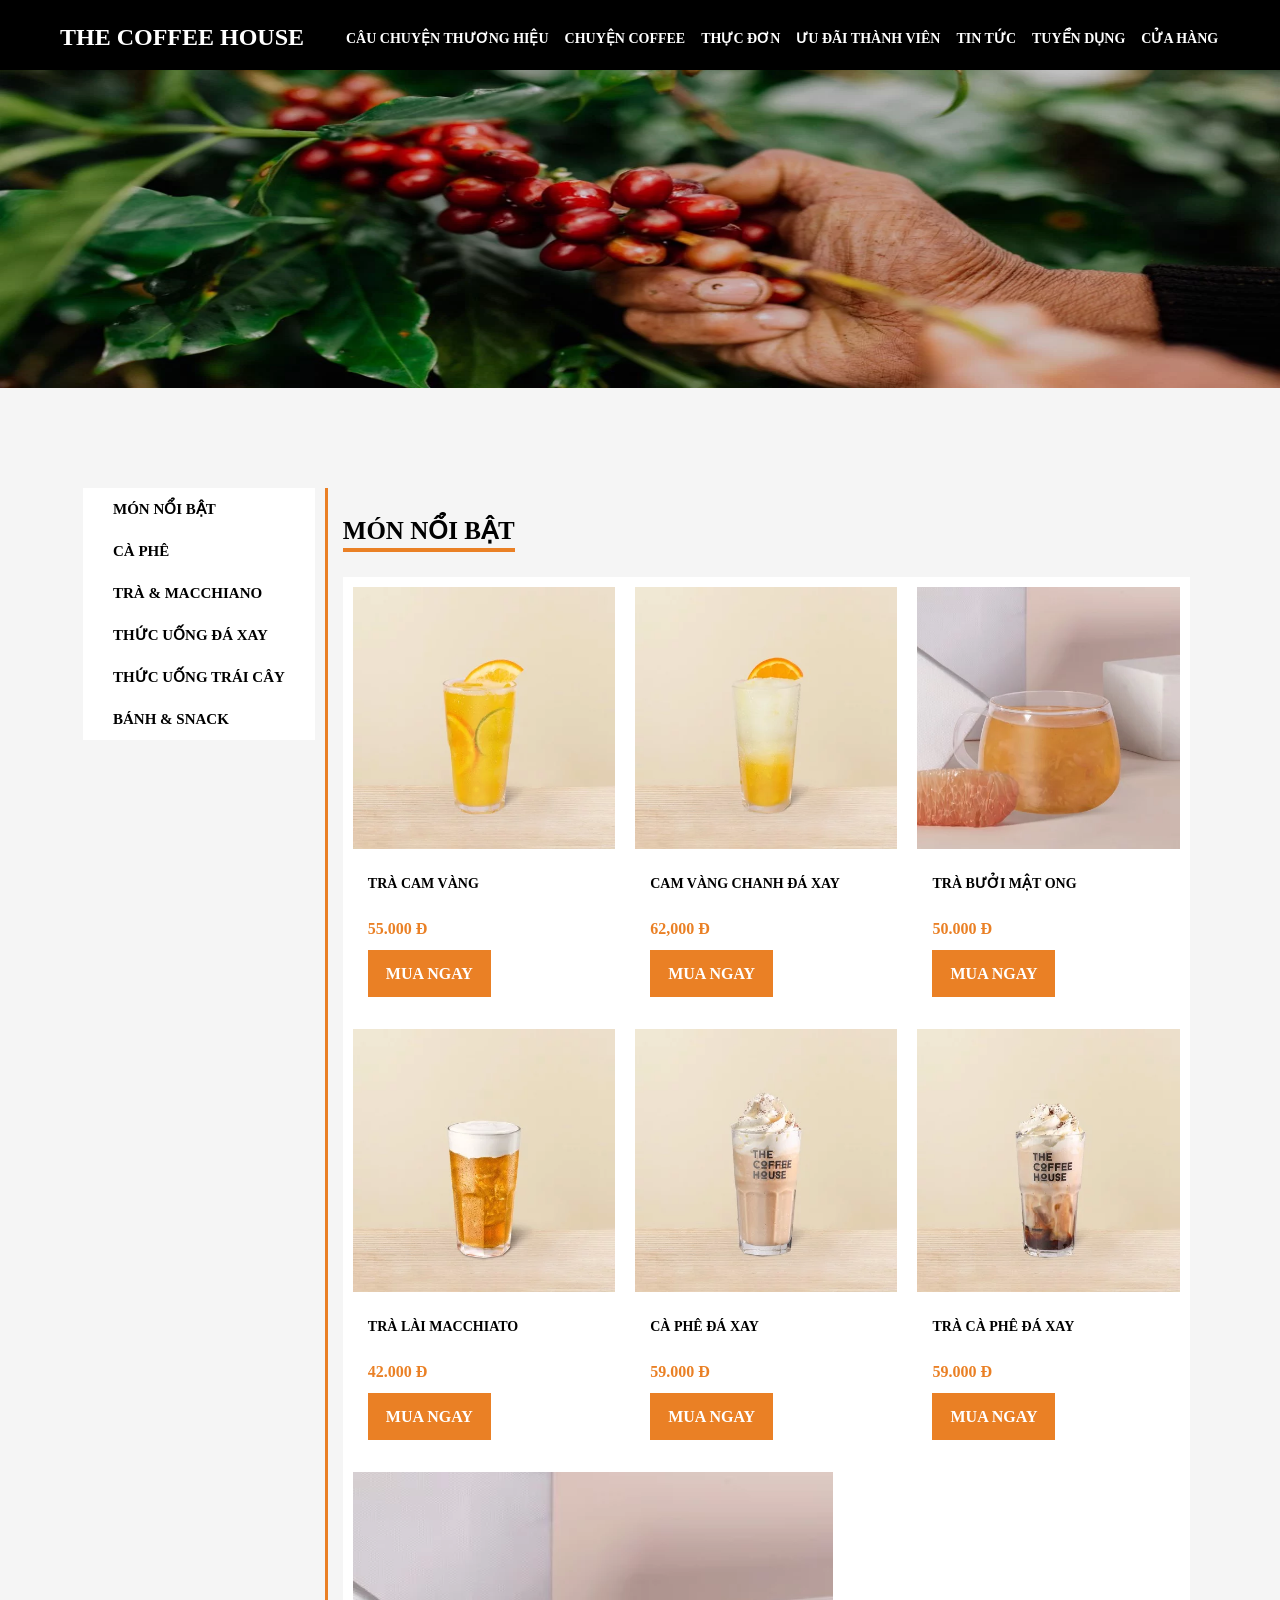
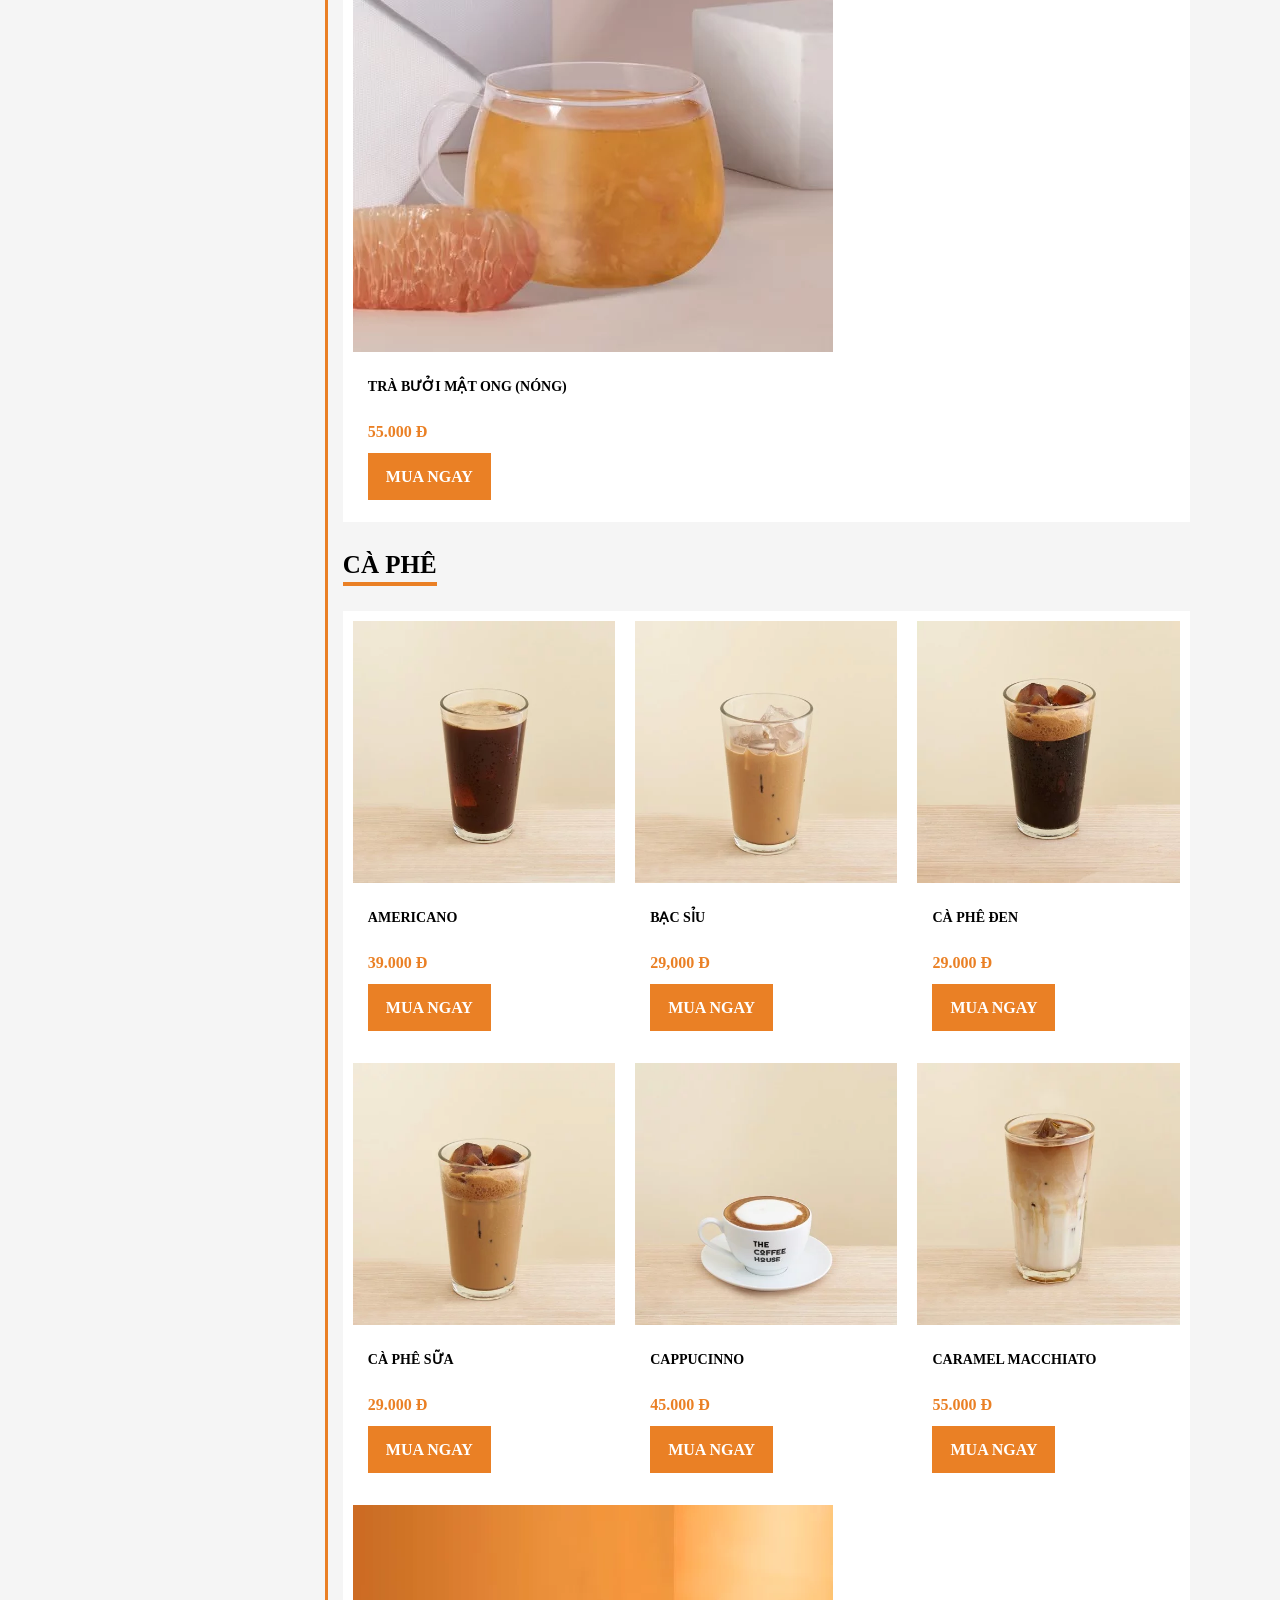
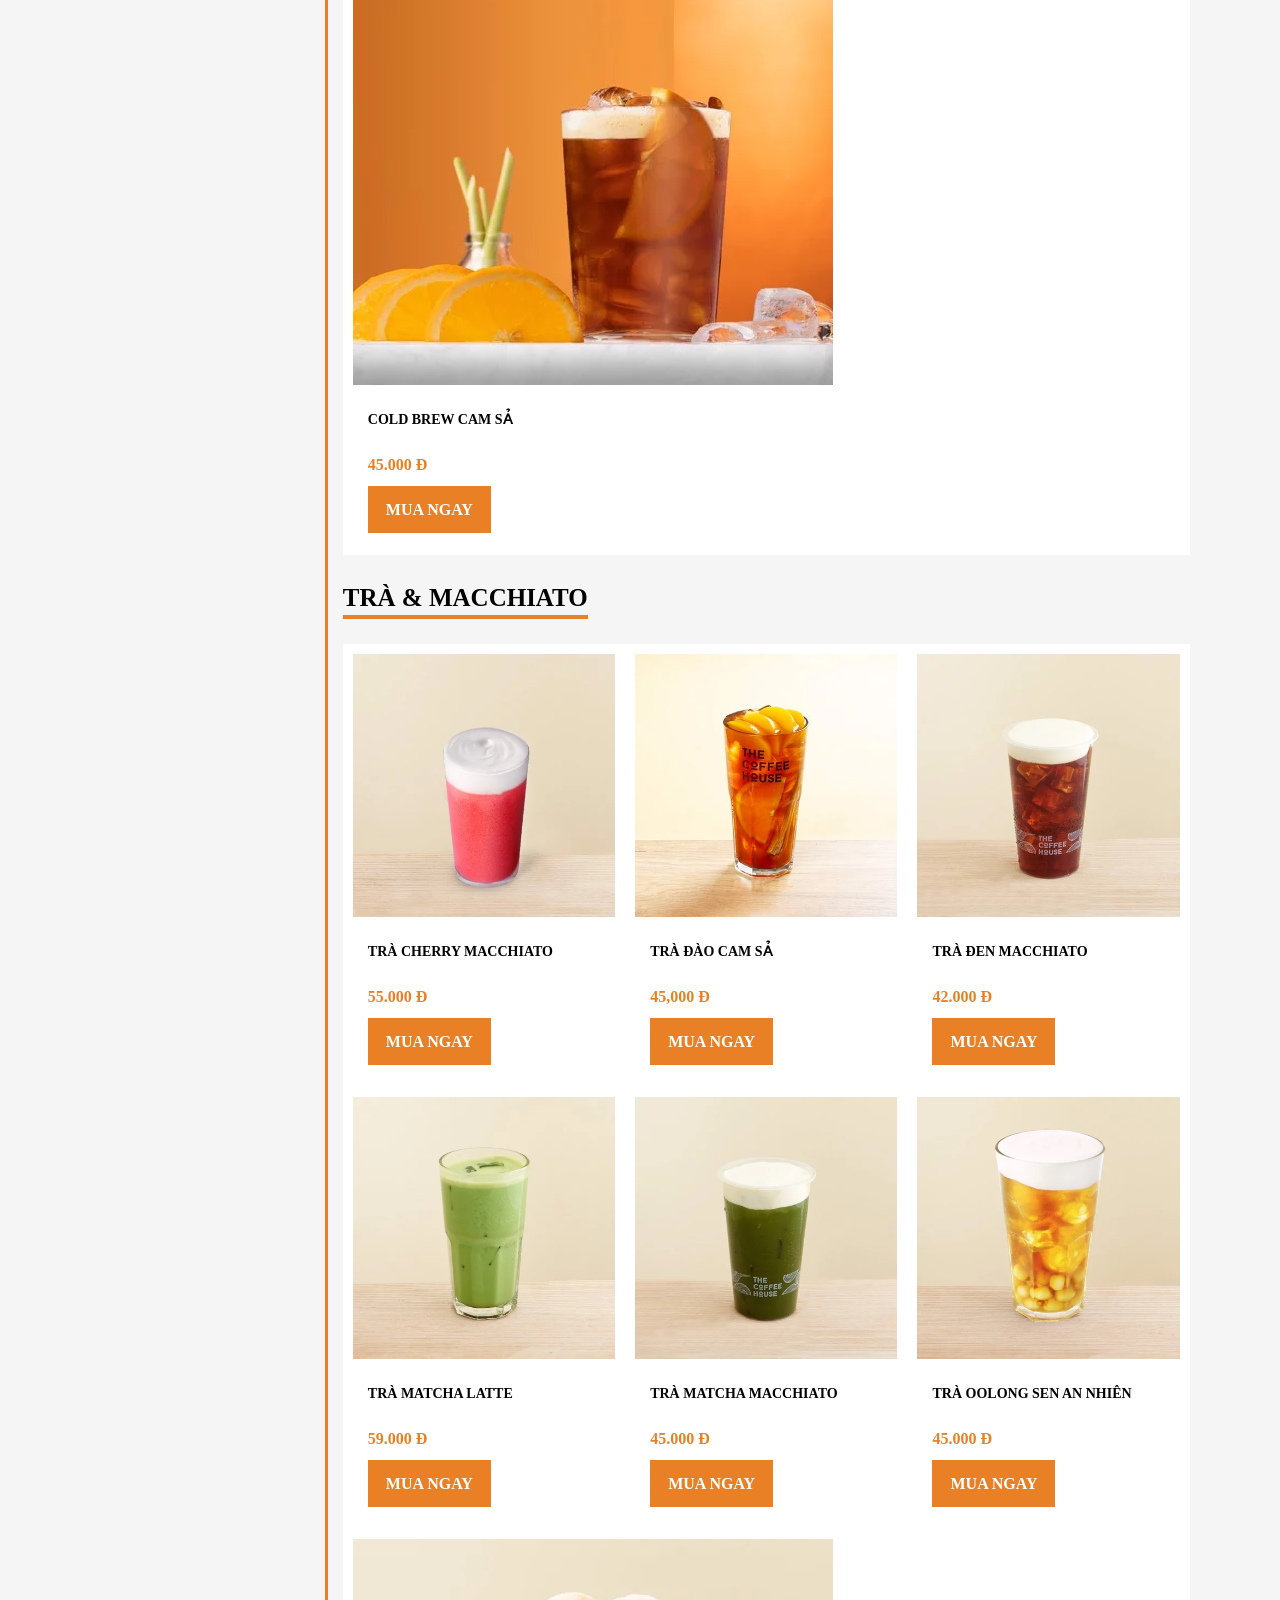
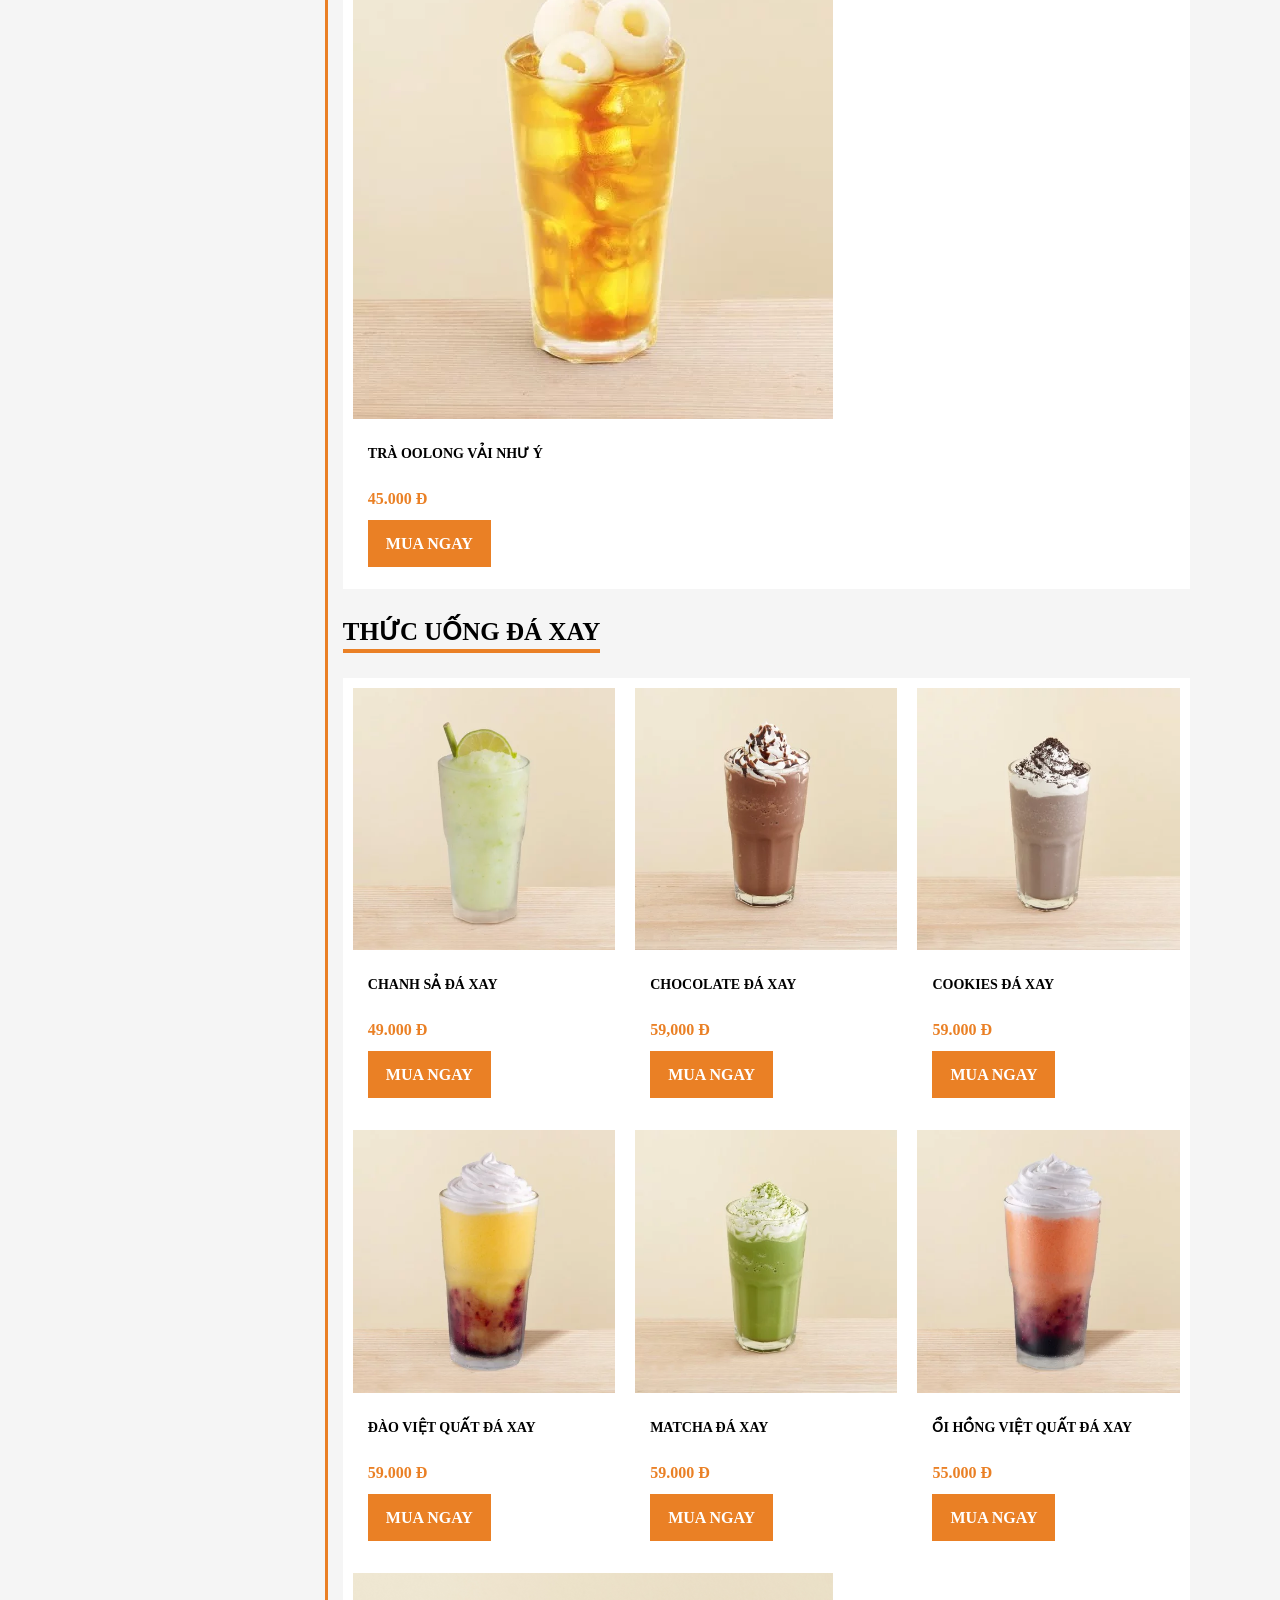
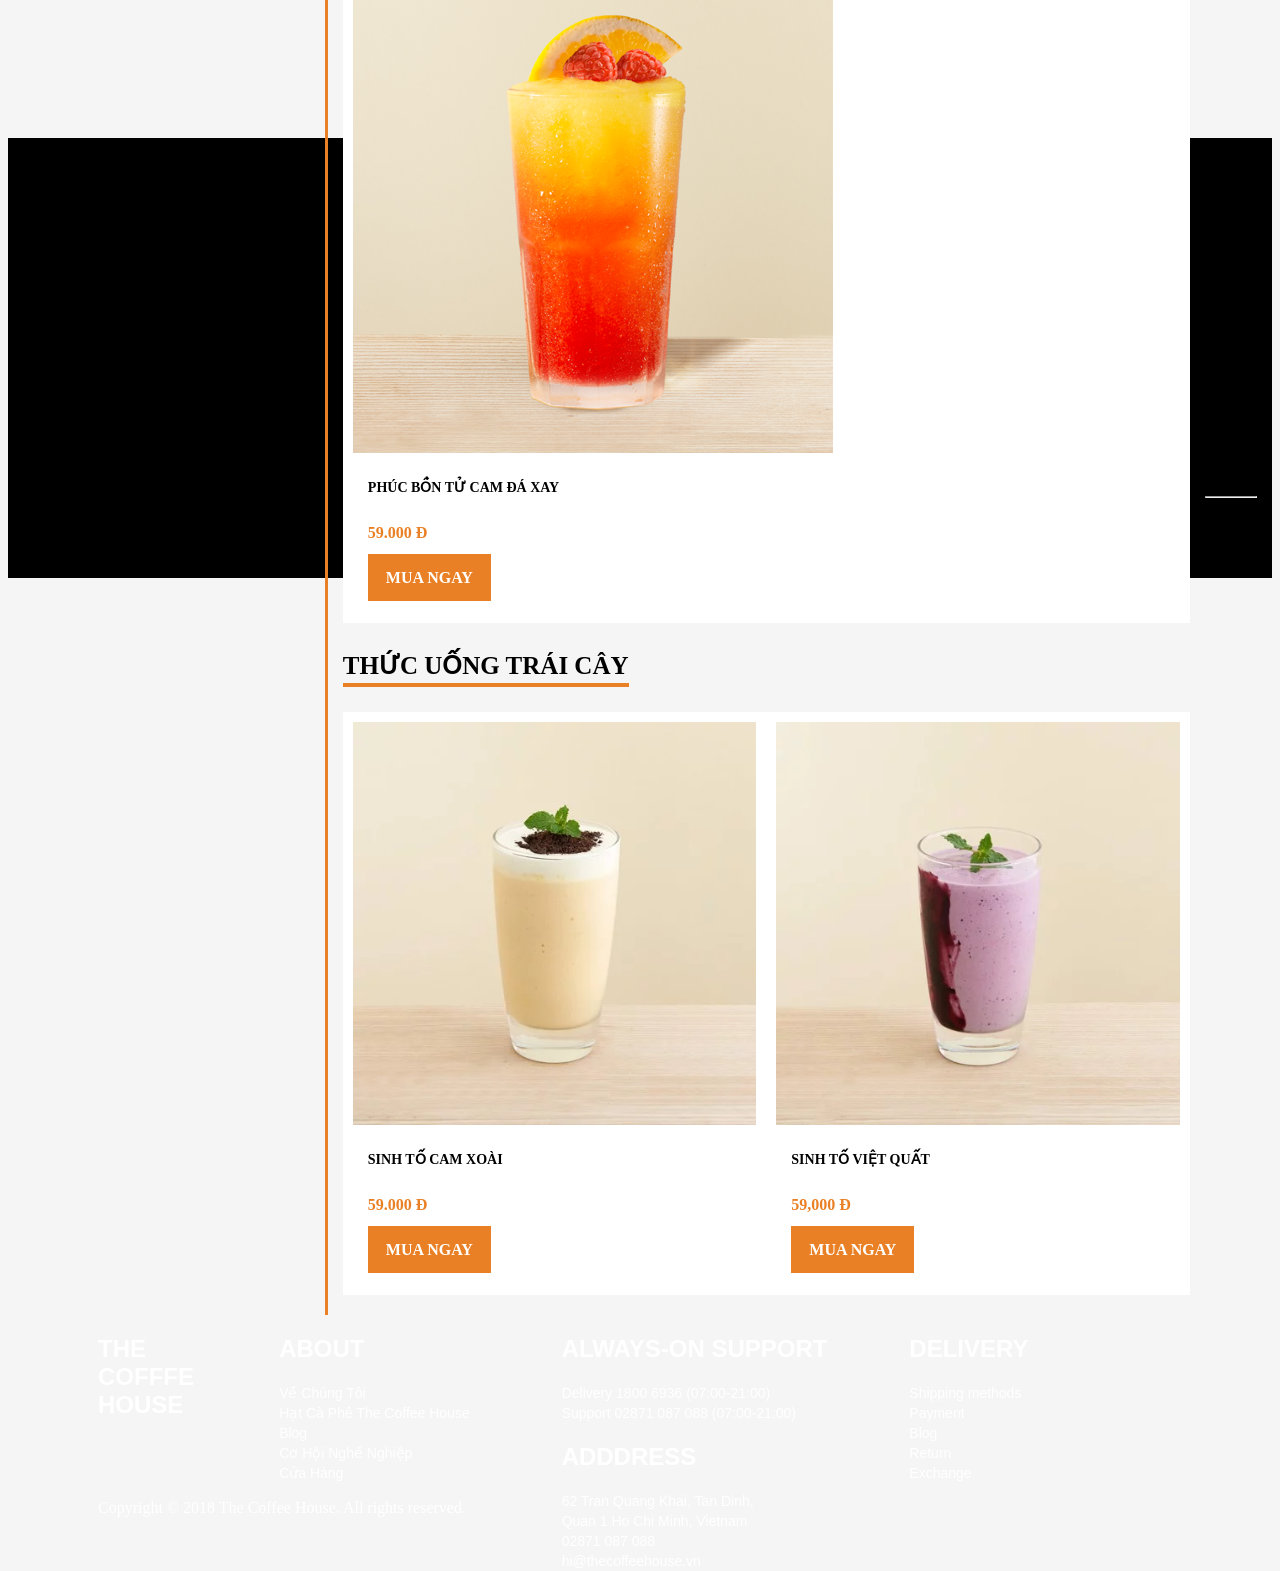
==== Menu.html @ fae80fa3 "Lan1" ====
<!DOCTYPE html>
<html lang="en">
<head>
    <link rel="shortcut icon" href="icon.png" type="image/png">
    <title>:P</title>
    <meta charset="UTF-8">
    <meta name="viewport" content="width=device-width, initial-scale=1">
<style>
*{box-sizing: border-box;
}
body{
    background: #f5f5f5;
}
header{
    background: #000000;
    position: fixed;
    top: 0;
    left: 0;
    z-index: 999;
    height: 70px;
    width: 100%;
}
.container{
    min-width: 1200px;
    margin-right: auto;
    margin-left: auto;
    padding-left: 15px;
    padding-right: 15px;
    width: 1116px;

}
.row{
    margin-left: -15px;
    margin-right: -15px;
}
.thehouse{
    float: left;
    width: 25%;
}
.logo{
    font-size: 100%;
    padding-bottom:0px;
    vertical-align: baseline;
    height: 70px;
    padding-top: 4px;
    padding-left: 20px;
    width: 280px;
    color: #ffffff;
    background-color: black;
    
}
.h{
    margin: 10px 0 10px;
    font-size: 20px;
}
.header-menu{
    width: 75%;
    float: left;
    background-color: black;
    padding: 0px;
    margin: 0px;
    color: white;
    font-family: 'BebasNeue','Lato', "Times New Roman", serif;
    font-weight: 300;
    line-height: 1.42857143;
    display: block;

}
.header-menu-ul{
    padding: 0;
    margin: 0;
    list-style: none;
}
.dropbtn{
    background-color:#000;
    color: white;
    font-weight: 700;
    padding-top:7px;
    font-size: 14px;
    border: none;
    cursor: pointer;
    font-family: 'BebasNeue','Lato', "Times New Roman", serif;
    display: block;
}

.header-menu-ul-li {
    display: inline-block;
    padding:23px 0px 0px;
    position: relative;
    
}
.header-menu-ul-li-content {
    display: none;
    position:absolute;
    background-color: #ffffff;
    width: 400px;
    text-align: left;
    min-width: 130px;
    box-shadow:black;
    z-index: 99;
    
}

.header-menu-ul-li-content a {
    color: black;
    padding: 10px;
    text-decoration: none;
    display: block;
    font-weight: 700;
}
.header-menu-ul-li-content a:hover {border-bottom: 4px solid #EA8025;}

.header-menu-ul-li:hover .header-menu-ul-li-content {
    display: block;
}

.header-menu-ul-li:hover .dropbtn {
    border-bottom: 4px solid #EA8025;
    padding-bottom: 19px;
}

.img-bia{
    height: 380px; 
    width: 1280px; 
    overflow: hidden;
    background-position: center center;
    background-size: cover;
    position: relative;
}
.collection_menu_wrap {
    padding: 100px 0 50px;
    height: 6150px;
}
.container2{
    min-width: 1140px;
    margin-right: auto;
    margin-left: 75px;
    padding-left: 15px;
    padding-right: 15px;
}

.div-bar-menu{
}
.bar-menu{
   float: left;
   height:6000px;
    
}
.bar-menu-ul{
    background-color: #fff;
    position: -webkit-sticky;
    position: sticky;
    top: 100px;
    padding: 0;
    margin: 0;
    list-style: none;
}
.bar-menu-ul-li{
    padding: 12px 30px;
    
}
.bar-menu-ul-li a{
    font-size: 15px;
    font-weight: 800;
    color: #000;
    font-family: 'BebasNeue','Lato', "Times New Roman", serif;
    text-decoration: none;
}
.bar-menu-ul-li a:hover,a::after{
   
    color: #EA8025;
}

.div-mon{
    min-width:880px;
    float: left;
    width: 70%;
    font-size: 100%;
    margin-left: 10px;
    border-left: 3px solid #EA8025;

}
.menu-item{
    color: #000;
    margin: 0;
}
.flex-container {
    display: flex;
    background-color: white;
    flex-wrap: wrap;
 
}
.flex-container > div {
    background-color: #fff;
    width: 250px;
    margin: 10px;
    line-height: 45px;
    font-size: 13px;
    flex:25%;
}
.menu_item{
    margin: 0px 15px 20px;
}
.menu_item-h3{
    
    font-size: 20px;
    color: #000;
    margin: 0;
    line-height: 1.4;
    
}
.menu_item-h3-p{
    border-bottom: 4px solid #EA8025 ;
    float: none;
    display: inline-block;
    font-size: 25px;
    font-weight: 700;
    display: inline-block;
    font-family: 'BebasNeue','Lato', "Times New Roman", serif;

}
.icon{
    height: auto;
    max-width: 100%;
    vertical-align: middle;
    box-sizing: border-box;
}
.div-gia{
    background: #fff;
    padding: 12px 15px;
    position: relative;
}
.h3_tenmon{
    margin: 0;
    font-size: 14px;
    font-weight: 700;
    font-family: 'BebasNeue','Lato', "Times New Roman", serif;
}
.h3_tenmon a{
    font-size: 14px;
    font-weight: 700;
    text-decoration: none;
    color: black;
}
.h3_tenmon a:hover{
    color: #EA8025; 
}
.p_gia{
    font-family: 'BebasNeue','Lato', "Times New Roman", serif;
    font-weight: 700;
    color: #EA8025;
    margin-bottom: 10px;
    font-size: 16px;
    margin: 0;
}
.muangay{
    margin: 0 px;
}
.muangay a{
    border: 2px solid #EA8025;
    font-size: 16px;
    font-weight: 700;
    background-color: #EA8025;
    color: #fff;
    text-decoration: none;
    padding: 13px 16px;
    
}
.muangay a:hover{
    font-family: 'BebasNeue','Lato', "Times New Roman", serif;
    background: transparent;
    color: #EA8025 ;
}
.footer{
    max-width: 1280px;
    background-color: #000;
    padding-top: 50px;
    height: 440px;
    padding-bottom: 20px;
}
.div_about{
    float: left;
    width: 30%;
    color: #fff;
    position: relative;
    min-height: 1px;
    font-weight: 300;
    font-family: 'Lato', sans-serif;
}
.div_about p{
    color: #fff;
    line-height: 20px;
    margin: 0;
    font-weight: 50;
    font-size: 14px;
}
.div_about a{
    text-decoration: none;
    color: #fff;
    line-height: 20px;
    font-size: 14px;
    font-weight: 50;
}
</style>
</head>
<body>
<header>
<div class="container">
    <div class="row">
        <div class="thehouse">
            <div class="logo">
                <h2>THE COFFEE HOUSE</h2>
            </div>  
        </div>
        <div class="header-menu">
            <ul class="header-menu-ul">
                <li class="header-menu-ul-li"> 
                    <button class=" dropbtn" title="Câu chuyện thương hiệu">CÂU CHUYỆN THƯƠNG HIỆU</button>
                    <div class="header-menu-ul-li-content">  
                            <a title="Câu chuyện thương hiệu">THÔNG TIN BÁO CHÍ</a>                          
                            <a title="Câu chuyện thương hiệu">TRÁCH NHIỆM CỘNG ĐỒNG</a>     
                    </div>                 
                </li>

                <li class="header-menu-ul-li"> 
                    <button class=" dropbtn" title="Chuyện Coffee">CHUYỆN COFFEE</button>
                    <div class="header-menu-ul-li-content">
                            <a title="Chuyện Coffee">HÀNH TRÌNH TỪ NÔNG TRẠI ĐẾN LY COFFEE</a>
                            <a title="Chuyện Coffee">HẠT CÀ PHÊ THE COFFEE HOUSEHOUSE</a>
                            <a title="Chuyện Coffee">NGHỆ THUẬT PHA CHẾ</a>
                            <a title="Chuyện Coffee">WORKSHOP COFFEE</a>
                    </div>
                </li>
                <li class="header-menu-ul-li">
                    <button class="dropbtn" title="Thực Đơn">THỰC ĐƠN</button>
                </li>
                <li class="header-menu-ul-li">
                    <button class="dropbtn" title="Ưu Đãi Thành Viên">ƯU ĐÃI THÀNH VIÊN</button>
                </li>
                <li class="header-menu-ul-li">
                    <button class="dropbtn" title="Tin Tức">TIN TỨC</button>
                </li>
                <li class="header-menu-ul-li">
                    <button class="dropbtn" title="Tuyển Dụng">TUYỂN DỤNG</button>
                </li>
                <li class="header-menu-ul-li">
                    <button class="dropbtn" title="Cửa Hàng">CỬA HÀNG</button>
                </li>
            </ul>
           
        </div>
    </div>
</div>
</header>

<div style="width: 1200px; height: 380px; margin-left: -8px; margin-right: -8px;">
    <img class="img-bia" src="bia.png">
</div>

<div class=" collection_menu_wrap">
    
    <div class=" container2">
        <div class=" row">
            <div class=" div-bar-menu">
                <div class=" bar-menu">
                  
                    <ul class=" bar-menu-ul">
                        <li class=" bar-menu-ul-li">
                            <a href="#mon_noi_bat">MÓN NỔI BẬT</a>
                        </li>
                        <li class=" bar-menu-ul-li">
                            <a href="#caffee">CÀ PHÊ</a>
                        </li>
                        <li class=" bar-menu-ul-li">
                            <a href="#tra_macchiano">TRÀ & MACCHIANO</a>
                        </li>
                        <li class=" bar-menu-ul-li">
                            <a href="#thuc_uong_da_xay">THỨC UỐNG ĐÁ XAY</a>
                        </li>
                        <li class=" bar-menu-ul-li">
                            <a href="#thuc_uong_trai_cay">THỨC UỐNG TRÁI CÂY</a>
                        </li>
                        <li class=" bar-menu-ul-li">
                            <a href="#banh&scack">BÁNH & SNACK</a>
                        </li>
                    </ul>
                </div>
            </div>
            <div class="div-mon">
                <div class=" menu_item">
                    <h3 class=" menu_item-h3" id="mon_noi_bat">
                       <p class=" menu_item-h3-p"> MÓN NỔI BẬT</p>
                    </h3>
                    <div class="flex-container">
                        <div class="menu_item">
                            <img class="icon" src="tra_cam_vang.png">
                            <div class="div-gia">
                                <h3 class=" h3_tenmon">
                                    <a href="#">TRÀ CAM VÀNG </a>
                                </h3>
                                <p class="p_gia">55.000 Đ</p>
                                <div class="muangay">
                                    <a href="#"> MUA NGAY</a>
                                </div>
                            </div>
                        </div>
                        <div class="menu_item">
                            <img class="icon" src="cam_vang_da_xay.png">
                            <div class="div-gia">
                                <h3 class=" h3_tenmon">
                                    <a href="#">CAM VÀNG CHANH ĐÁ XAY </a>
                                </h3>
                                <p class="p_gia">62,000 Đ</p>
                                <div class="muangay">
                                    <a href="#"> MUA NGAY</a>
                                </div>
                            </div>
                        </div>
                        <div class="menu_item">
                            <img class="icon" src="tra_buoi_mat_ong.png">
                            <div class="div-gia">
                                <h3 class=" h3_tenmon">
                                    <a href="#">TRÀ BƯỞI MẬT ONG </a>
                                </h3>
                                <p class="p_gia">50.000 Đ</p>
                                <div class="muangay">
                                    <a href="#"> MUA NGAY</a>
                                </div>
                            </div>
                        </div>
                        <div class="menu_item">
                            <img class="icon" src="tra_lai_macchiato.png">
                            <div class="div-gia">
                                <h3 class=" h3_tenmon">
                                    <a href="#">TRÀ LÀI MACCHIATO </a>
                                </h3>
                                <p class="p_gia">42.000 Đ</p>
                                <div class="muangay">
                                    <a href="#"> MUA NGAY</a>
                                </div>
                            </div>
                        </div>
                        <div class="menu_item">
                            <img class="icon" src="cafe_da_xay.png">
                            <div class="div-gia">
                                <h3 class=" h3_tenmon">
                                    <a href="#">CÀ PHÊ ĐÁ XAY </a>
                                </h3>
                                <p class="p_gia">59.000 Đ</p>
                                <div class="muangay">
                                    <a href="#"> MUA NGAY</a>
                                </div>
                            </div>
                        </div>
                        <div class="menu_item">
                            <img class="icon" src="tra_cafe_da_xay.png">
                            <div class="div-gia">
                                <h3 class=" h3_tenmon">
                                    <a href="#">TRÀ CÀ PHÊ ĐÁ XAY </a>
                                </h3>
                                <p class="p_gia">59.000 Đ</p>
                                <div class="muangay">
                                    <a href="#"> MUA NGAY</a>
                                </div>
                            </div>
                        </div>
                        <div class="menu_item">
                            <img class="icon" src="tra_buoi_mat_ong.png">
                            <div class="div-gia">
                                <h3 class=" h3_tenmon">
                                    <a href="#">TRÀ BƯỞI MẬT ONG (NÓNG)</a>
                                </h3>
                                <p class="p_gia">55.000 Đ</p>
                                <div class="muangay">
                                    <a href="#"> MUA NGAY</a>
                                </div>
                            </div>
                        </div>
                    </div>
                   
                    <h3 class=" menu_item-h3" id="caffee">
                        <p class=" menu_item-h3-p"> CÀ PHÊ</p>
                    </h3>
                    <div class="flex-container">
                        <div class="menu_item">
                            <img class="icon" src="AMERICANO.png">
                            <div class="div-gia">
                                <h3 class=" h3_tenmon">
                                    <a href="#">AMERICANO </a>
                                </h3>
                                <p class="p_gia">39.000 Đ</p>
                                <div class="muangay">
                                    <a href="#"> MUA NGAY</a>
                                </div>
                            </div>
                        </div>
                        <div class="menu_item">
                            <img class="icon" src="bac_siu.png">
                            <div class="div-gia">
                                <h3 class=" h3_tenmon">
                                    <a href="#">BẠC SỈU </a>
                                 </h3>
                                 <p class="p_gia">29,000 Đ</p>
                                 <div class="muangay">
                                     <a href="#"> MUA NGAY</a>
                                 </div>
                             </div>
                         </div>
                         <div class="menu_item">
                             <img class="icon" src="cafe_den.png">
                             <div class="div-gia">
                                <h3 class=" h3_tenmon">
                                    <a href="#">CÀ PHÊ ĐEN</a>
                                </h3>
                                <p class="p_gia">29.000 Đ</p>
                                <div class="muangay">
                                    <a href="#"> MUA NGAY</a>
                                </div>
                            </div>
                        </div>
                        <div class="menu_item">
                            <img class="icon" src="cafe_sua.png">
                            <div class="div-gia">
                                <h3 class=" h3_tenmon">
                                    <a href="#">CÀ PHÊ SỮA </a>
                                </h3>
                                <p class="p_gia">29.000 Đ</p>
                                 <div class="muangay">
                                     <a href="#"> MUA NGAY</a>
                                 </div>
                             </div>
                         </div>
                         <div class="menu_item">
                             <img class="icon" src="cappucinno.png">
                             <div class="div-gia">
                                 <h3 class=" h3_tenmon">
                                     <a href="#">CAPPUCINNO</a>
                                 </h3>
                                 <p class="p_gia">45.000 Đ</p>
                                 <div class="muangay">
                                     <a href="#"> MUA NGAY</a>
                                 </div>
                             </div>
                         </div>
                         <div class="menu_item">
                             <img class="icon" src="caramel_macchito.png">
                             <div class="div-gia">
                                 <h3 class=" h3_tenmon">
                                     <a href="#">CARAMEL MACCHIATO </a>
                                 </h3>
                                 <p class="p_gia">55.000 Đ</p>
                                 <div class="muangay">
                                     <a href="#"> MUA NGAY</a>
                                 </div>
                             </div>
                         </div>
                         <div class="menu_item">
                             <img class="icon" src="cold_brew_cam_sa.png">
                             <div class="div-gia">
                                 <h3 class=" h3_tenmon">
                                     <a href="#">COLD BREW CAM SẢ</a>
                                 </h3>
                                 <p class="p_gia">45.000 Đ</p>
                                 <div class="muangay">
                                     <a href="#"> MUA NGAY</a>
                                 </div>
                             </div>
                         </div>
                     </div>
                     <h3 class=" menu_item-h3" id="tra_macchiano">
                        <p class=" menu_item-h3-p">TRÀ & MACCHIATO</p>
                    </h3>
                    <div class="flex-container">
                        <div class="menu_item">
                            <img class="icon" src="tra_cherry_macchiato.png">
                            <div class="div-gia">
                                <h3 class=" h3_tenmon">
                                    <a href="#">TRÀ CHERRY MACCHIATO</a>
                                </h3>
                                <p class="p_gia">55.000 Đ</p>
                                <div class="muangay">
                                    <a href="#"> MUA NGAY</a>
                                </div>
                            </div>
                        </div>
                        <div class="menu_item">
                            <img class="icon" src="tra_dao_cam_sa.png">
                            <div class="div-gia">
                                <h3 class=" h3_tenmon">
                                    <a href="#">TRÀ ĐÀO CAM SẢ</a>
                                 </h3>
                                 <p class="p_gia">45,000 Đ</p>
                                 <div class="muangay">
                                     <a href="#"> MUA NGAY</a>
                                 </div>
                             </div>
                         </div>
                         <div class="menu_item">
                             <img class="icon" src="tra_den_macchiato.png">
                             <div class="div-gia">
                                <h3 class=" h3_tenmon">
                                    <a href="#">TRÀ ĐEN MACCHIATO</a>
                                </h3>
                                <p class="p_gia">42.000 Đ</p>
                                <div class="muangay">
                                    <a href="#"> MUA NGAY</a>
                                </div>
                            </div>
                        </div>
                        <div class="menu_item">
                            <img class="icon" src="tra_matcha_latte.png">
                            <div class="div-gia">
                                <h3 class=" h3_tenmon">
                                    <a href="#">TRÀ MATCHA LATTE</a>
                                </h3>
                                <p class="p_gia">59.000 Đ</p>
                                 <div class="muangay">
                                     <a href="#"> MUA NGAY</a>
                                 </div>
                             </div>
                         </div>
                         <div class="menu_item">
                             <img class="icon" src="tra_matcha_machiato.png">
                             <div class="div-gia">
                                 <h3 class=" h3_tenmon">
                                     <a href="#">TRÀ MATCHA MACCHIATO</a>
                                 </h3>
                                 <p class="p_gia">45.000 Đ</p>
                                 <div class="muangay">
                                     <a href="#"> MUA NGAY</a>
                                 </div>
                             </div>
                         </div>
                         <div class="menu_item">
                             <img class="icon" src="tra_oolong_sen_an_nhien.png">
                             <div class="div-gia">
                                 <h3 class=" h3_tenmon">
                                     <a href="#">TRÀ OOLONG SEN AN NHIÊN</a>
                                 </h3>
                                 <p class="p_gia">45.000 Đ</p>
                                 <div class="muangay">
                                     <a href="#"> MUA NGAY</a>
                                 </div>
                             </div>
                         </div>
                         <div class="menu_item">
                             <img class="icon" src="tra_oolong_vai_nhu_y.png">
                             <div class="div-gia">
                                 <h3 class=" h3_tenmon">
                                     <a href="#">TRÀ OOLONG VẢI NHƯ Ý</a>
                                 </h3>
                                 <p class="p_gia">45.000 Đ</p>
                                 <div class="muangay">
                                     <a href="#"> MUA NGAY</a>
                                 </div>
                             </div>
                         </div>
                     </div>
                     <h3 class="menu_item-h3" id="thuc_uong_da_xay">
                        <p class=" menu_item-h3-p">THỨC UỐNG ĐÁ XAY</p>
                    </h3>
                    <div class="flex-container">
                        <div class="menu_item">
                            <img class="icon" src="chanh_sa_da_xay.png">
                            <div class="div-gia">
                                <h3 class=" h3_tenmon">
                                    <a href="#">CHANH SẢ ĐÁ XAY</a>
                                </h3>
                                <p class="p_gia">49.000 Đ</p>
                                <div class="muangay">
                                    <a href="#"> MUA NGAY</a>
                                </div>
                            </div>
                        </div>
                        <div class="menu_item">
                            <img class="icon" src="chocolate_da_xay.png">
                            <div class="div-gia">
                                <h3 class=" h3_tenmon">
                                    <a href="#">CHOCOLATE ĐÁ XAY</a>
                                 </h3>
                                 <p class="p_gia">59,000 Đ</p>
                                 <div class="muangay">
                                     <a href="#"> MUA NGAY</a>
                                 </div>
                             </div>
                         </div>
                         <div class="menu_item">
                             <img class="icon" src="cookies_da_xay.png">
                             <div class="div-gia">
                                <h3 class=" h3_tenmon">
                                    <a href="#">COOKIES ĐÁ XAY</a>
                                </h3>
                                <p class="p_gia">59.000 Đ</p>
                                <div class="muangay">
                                    <a href="#"> MUA NGAY</a>
                                </div>
                            </div>
                        </div>
                        <div class="menu_item">
                            <img class="icon" src="dao_viet_quat_da_xay.png">
                            <div class="div-gia">
                                <h3 class=" h3_tenmon">
                                    <a href="#">ĐÀO VIỆT QUẤT ĐÁ XAY</a>
                                </h3>
                                <p class="p_gia">59.000 Đ</p>
                                 <div class="muangay">
                                     <a href="#"> MUA NGAY</a>
                                 </div>
                             </div>
                         </div>
                         <div class="menu_item">
                             <img class="icon" src="macha_da_xay.png">
                             <div class="div-gia">
                                 <h3 class=" h3_tenmon">
                                     <a href="#">MATCHA ĐÁ XAY</a>
                                 </h3>
                                 <p class="p_gia">59.000 Đ</p>
                                 <div class="muangay">
                                     <a href="#"> MUA NGAY</a>
                                 </div>
                             </div>
                         </div>
                         <div class="menu_item">
                             <img class="icon" src="oi_hong_viet_quat_da_xay.png">
                             <div class="div-gia">
                                 <h3 class=" h3_tenmon">
                                     <a href="#">ỔI HỒNG VIỆT QUẤT ĐÁ XAY</a>
                                 </h3>
                                 <p class="p_gia">55.000 Đ</p>
                                 <div class="muangay">
                                     <a href="#"> MUA NGAY</a>
                                 </div>
                             </div>
                         </div>
                         <div class="menu_item">
                             <img class="icon" src="phuc_bon_tu_cam_da_xay.png">
                             <div class="div-gia">
                                 <h3 class=" h3_tenmon">
                                     <a href="#">PHÚC BỒN TỬ CAM ĐÁ XAY</a>
                                 </h3>
                                 <p class="p_gia">59.000 Đ</p>
                                 <div class="muangay">
                                     <a href="#"> MUA NGAY</a>
                                 </div>
                             </div>
                         </div>
                     </div>
                     <h3 class=" menu_item-h3" id="thuc_uong_trai_cay">
                        <p class=" menu_item-h3-p">THỨC UỐNG TRÁI CÂY</p>
                    </h3>
                    <div class="flex-container">
                        <div class="menu_item">
                            <img class="icon" src="sinh_to_cam_xoai.png">
                            <div class="div-gia">
                                <h3 class=" h3_tenmon">
                                    <a href="#">SINH TỐ CAM XOÀI</a>
                                </h3>
                                <p class="p_gia">59.000 Đ</p>
                                <div class="muangay">
                                    <a href="#"> MUA NGAY</a>
                                </div>
                            </div>
                        </div>
                        <div class="menu_item">
                            <img class="icon" src="sinh_to_viet_quat.png">
                            <div class="div-gia">
                                <h3 class=" h3_tenmon">
                                    <a href="#">SINH TỐ VIỆT QUẤT</a>
                                 </h3>
                                 <p class="p_gia">59,000 Đ</p>
                                 <div class="muangay">
                                     <a href="#"> MUA NGAY</a>
                                 </div>
                             </div>
                         </div>
                    </div>     
                </div>
            </div>
        </div>
    </div>
</div>

</body>
<footer class=" footer">
    <div class="container2">
        <div class="row2">
            <div class=" div_about" style="width: 100px;
            height: 72px;">
                <h2>THE COFFFE HOUSE</h2>
            </div>
            <div class=" div_about" style="padding-left:7%;">
                <h2>ABOUT</h2>
                <ul style="padding-left: 0px; list-style: none;">
                    <li>
                        <a href="#">Về Chúng Tôi</a>
                    </li>
                    <li><a href="#">Hạt Cà Phê The Coffee House</a></li>
                    <li><a href="#">Blog</a></li>
                    <li><a href="#">Cơ Hội Nghề Nghiệp</a></li>
                    <li><a href="#">Cửa Hàng</a></li>
                </ul>
            </div>
            <div class=" div_about" style="float: right;">
                <h2>DELIVERY</h2>
                <ul style="padding-left:0px; list-style: none;">
                    <li> <a href="#">Shipping methods</a></li>
                    <li><a href="#">Payment</a></li>
                    <li><a href="#">Blog</a></li>
                    <li><a href="#">Return</a></li>
                    <li><a href="#">Exchange</a></li>
                </ul>
            </div>
            <div class=" div_about" style="float:right; padding-right: 5%;">
                <h2>ALWAYS-ON SUPPORT</h2>
                <p>Delivery 1800 6936 (07:00-21:00)</p>
                <p>Support 02871 087 088 (07:00-21:00)</p>
                <h2>ADDDRESS</h2>
                <p>62 Tran Quang Khai, Tan Dinh,<br> Quan 1 Ho Chi Minh, Vietnam</p>
                <p>02871 087 088</p>
                <p>hi@thecoffeehouse.vn</p>
            </div>
           
          
        </div>
        <br>
        <div  style="color: #fff; margin-top: 290px;">
            <hr>
            <div style="">
                <p>Copyright © 2018 The Coffee House. All rights reserved.</p>
            </div>
        </div>
        
    </div>
</html>
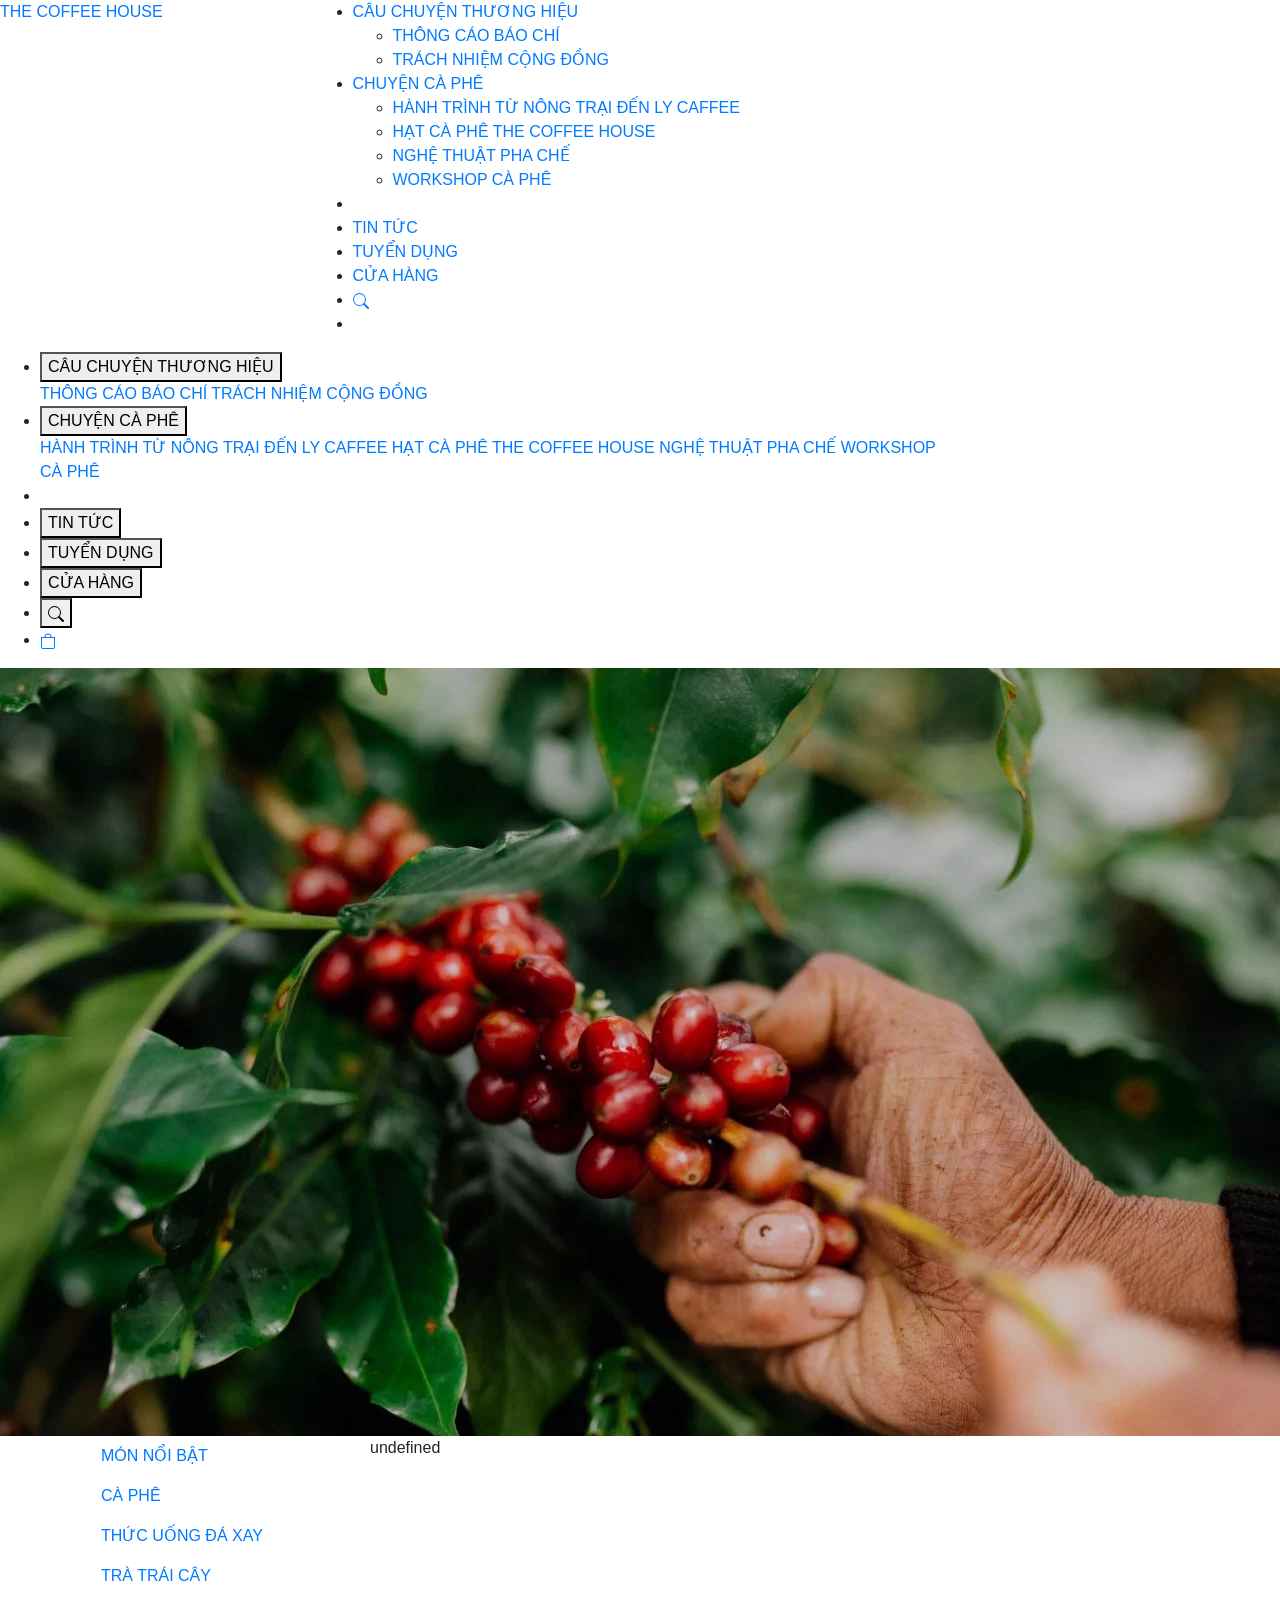
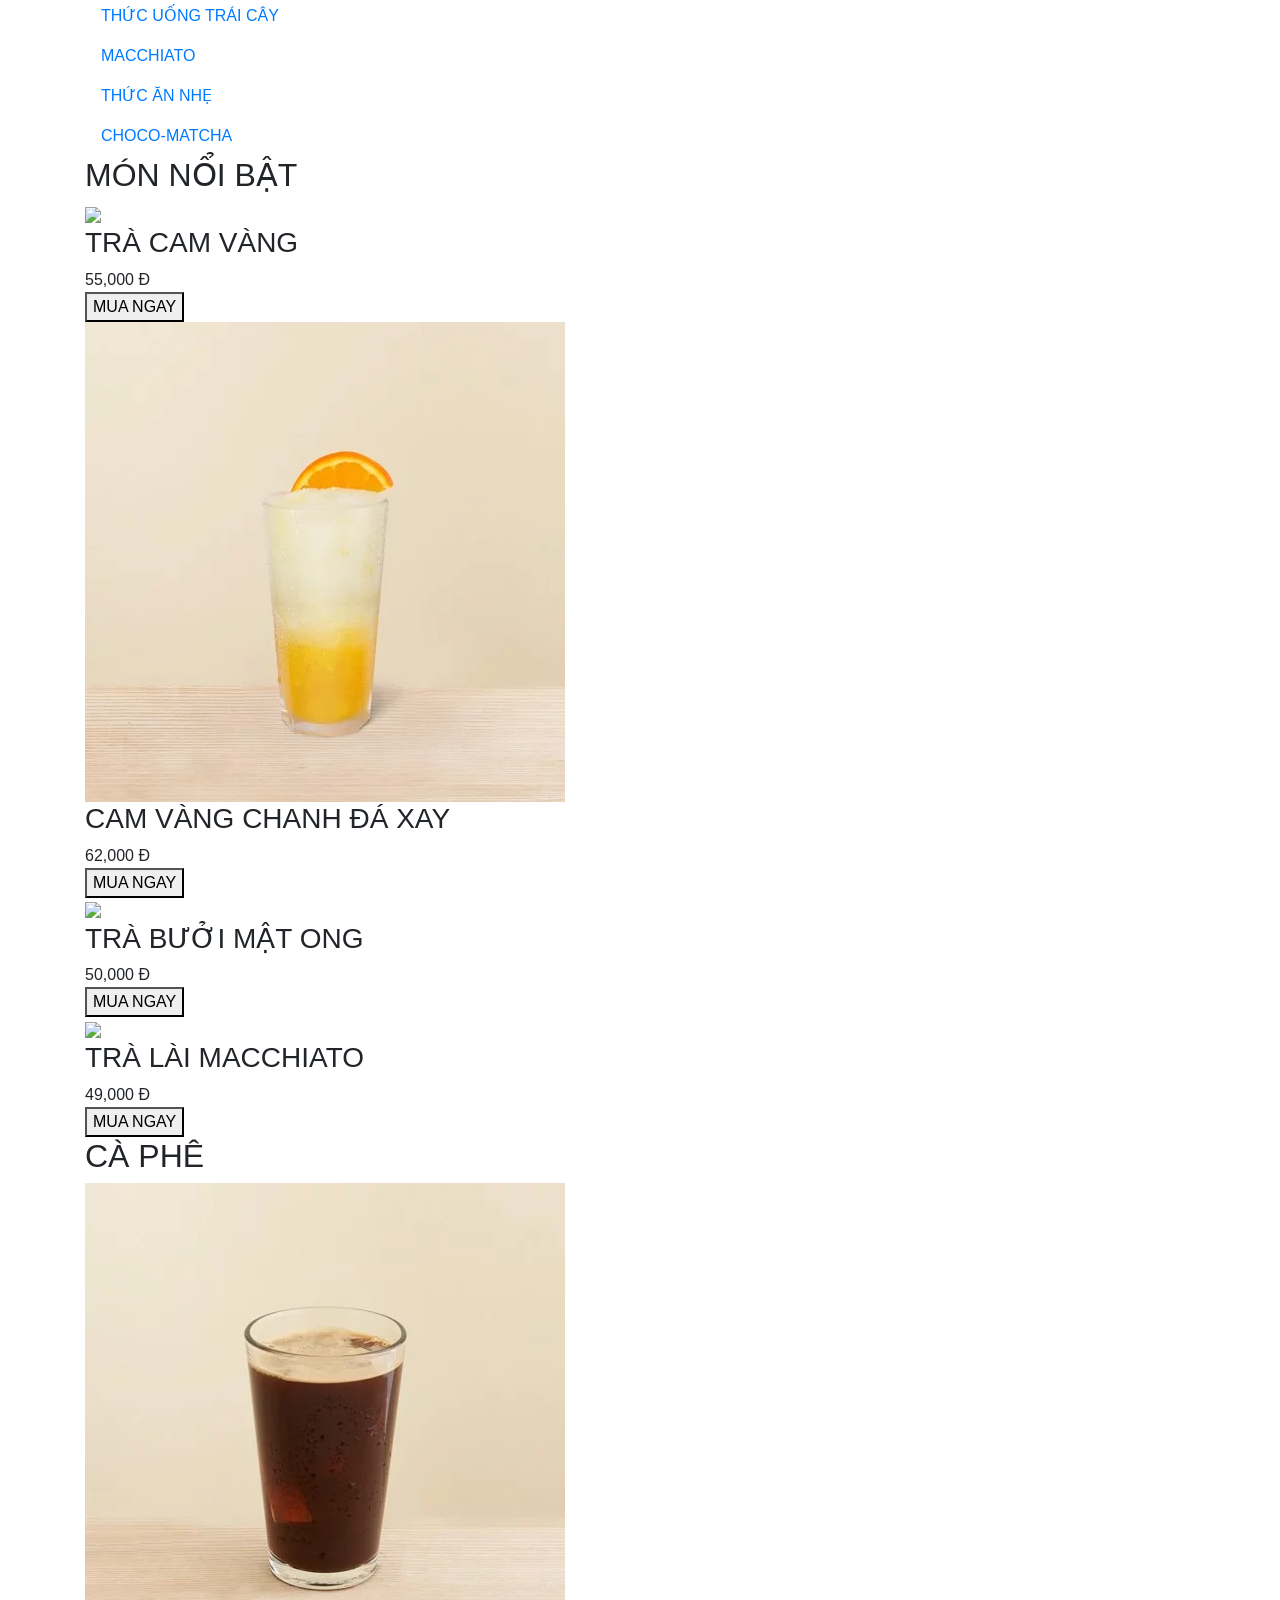
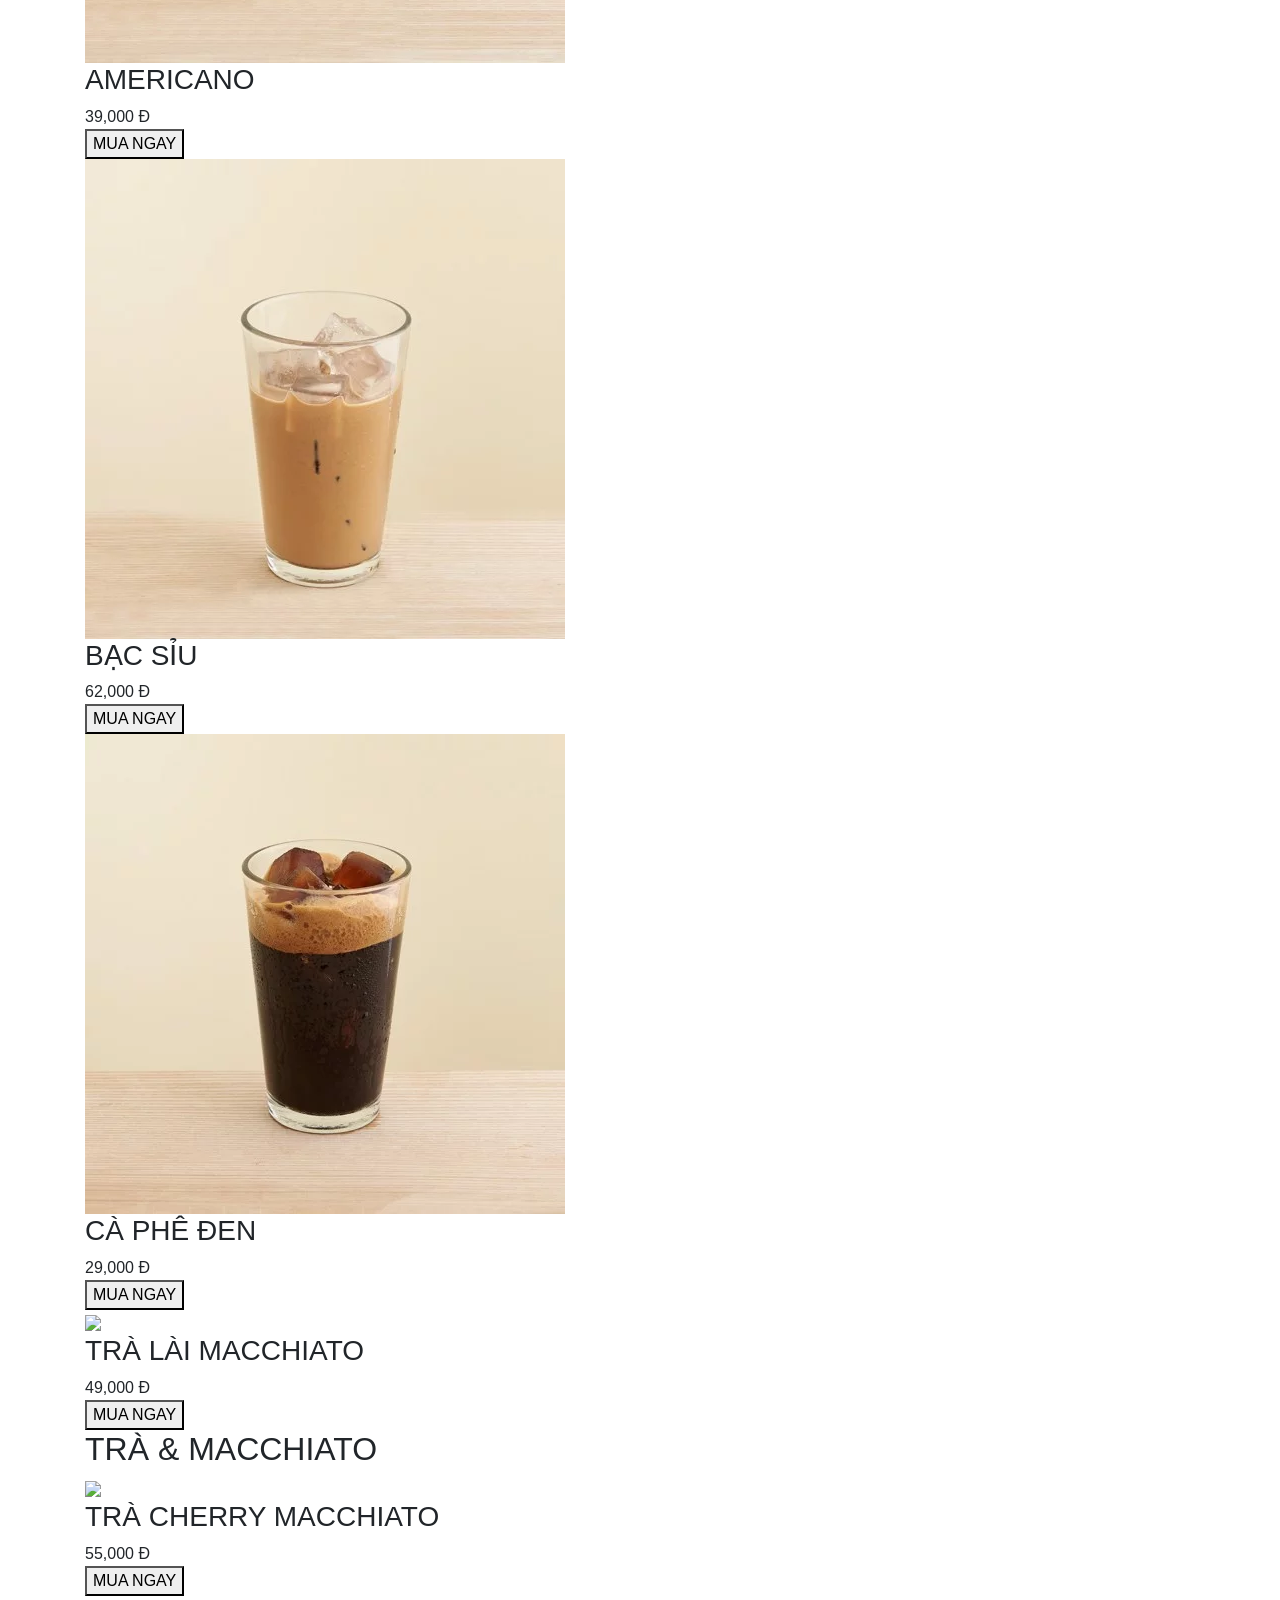
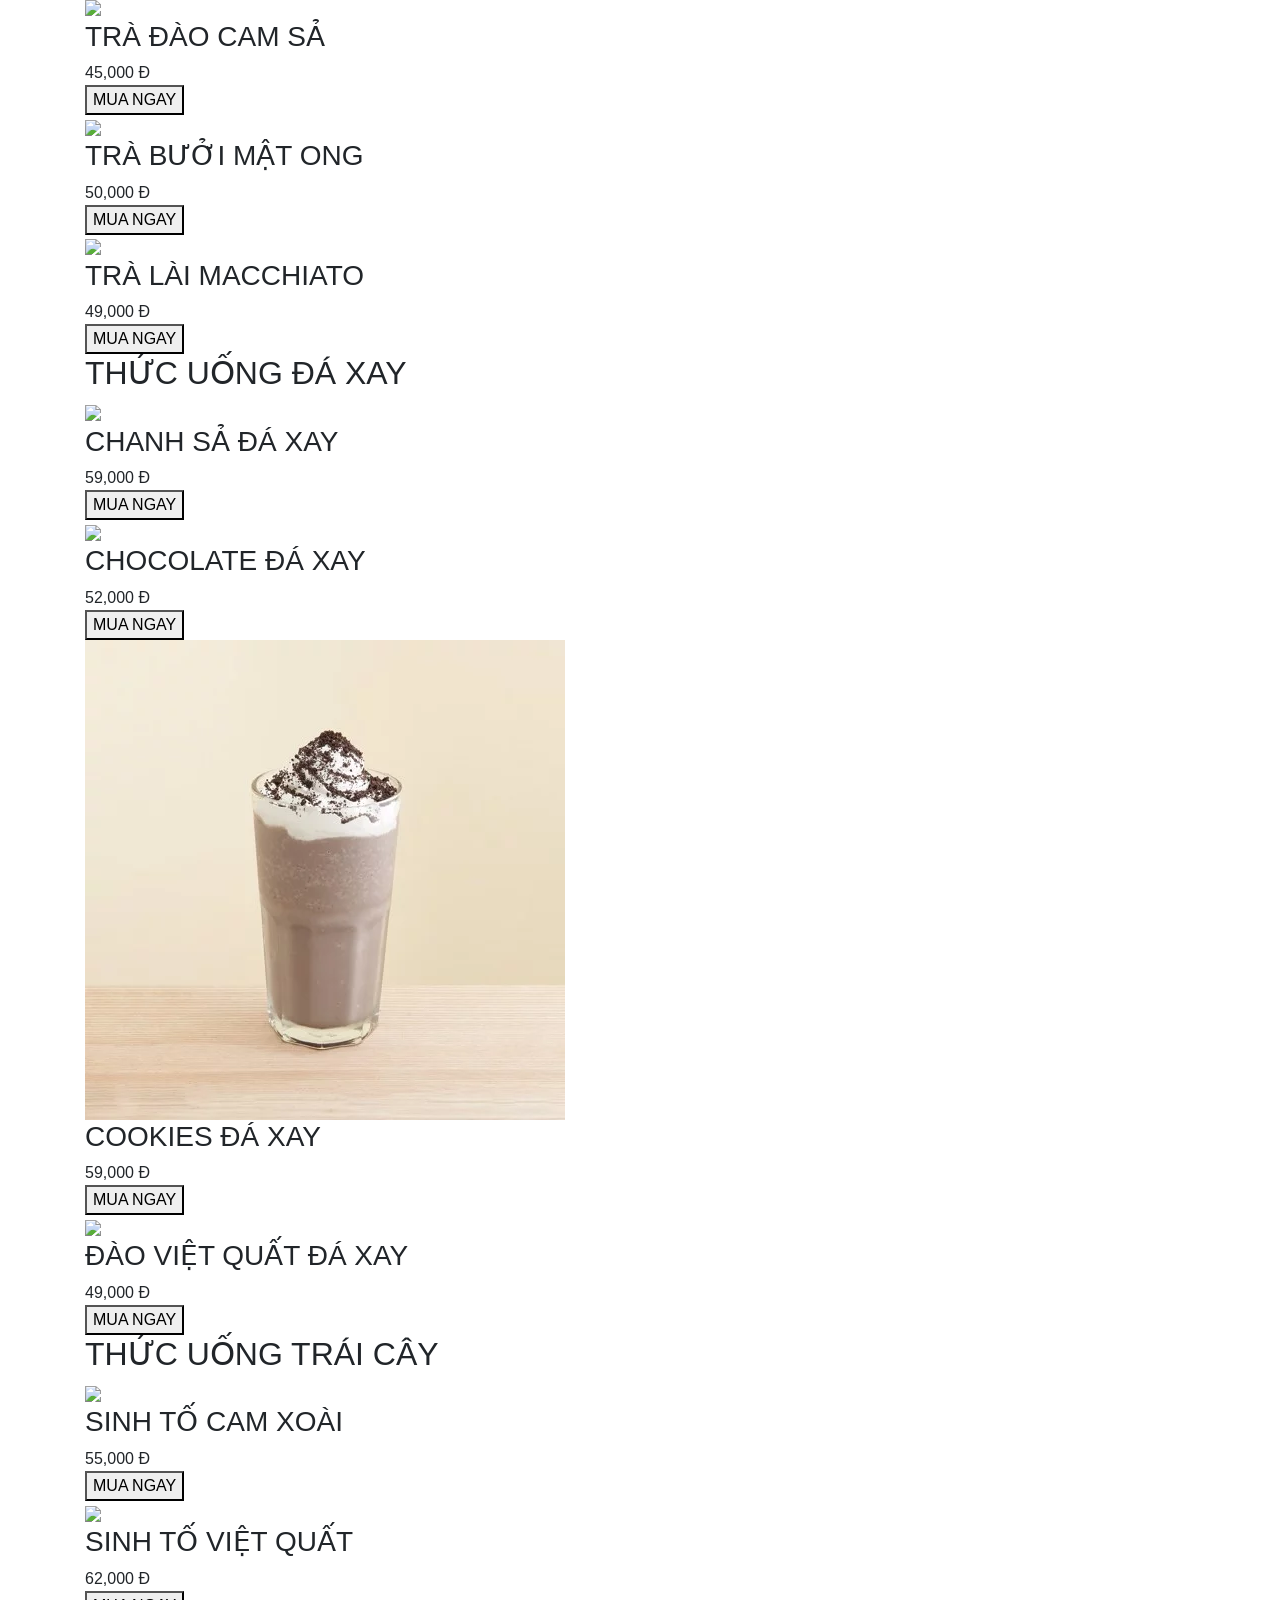
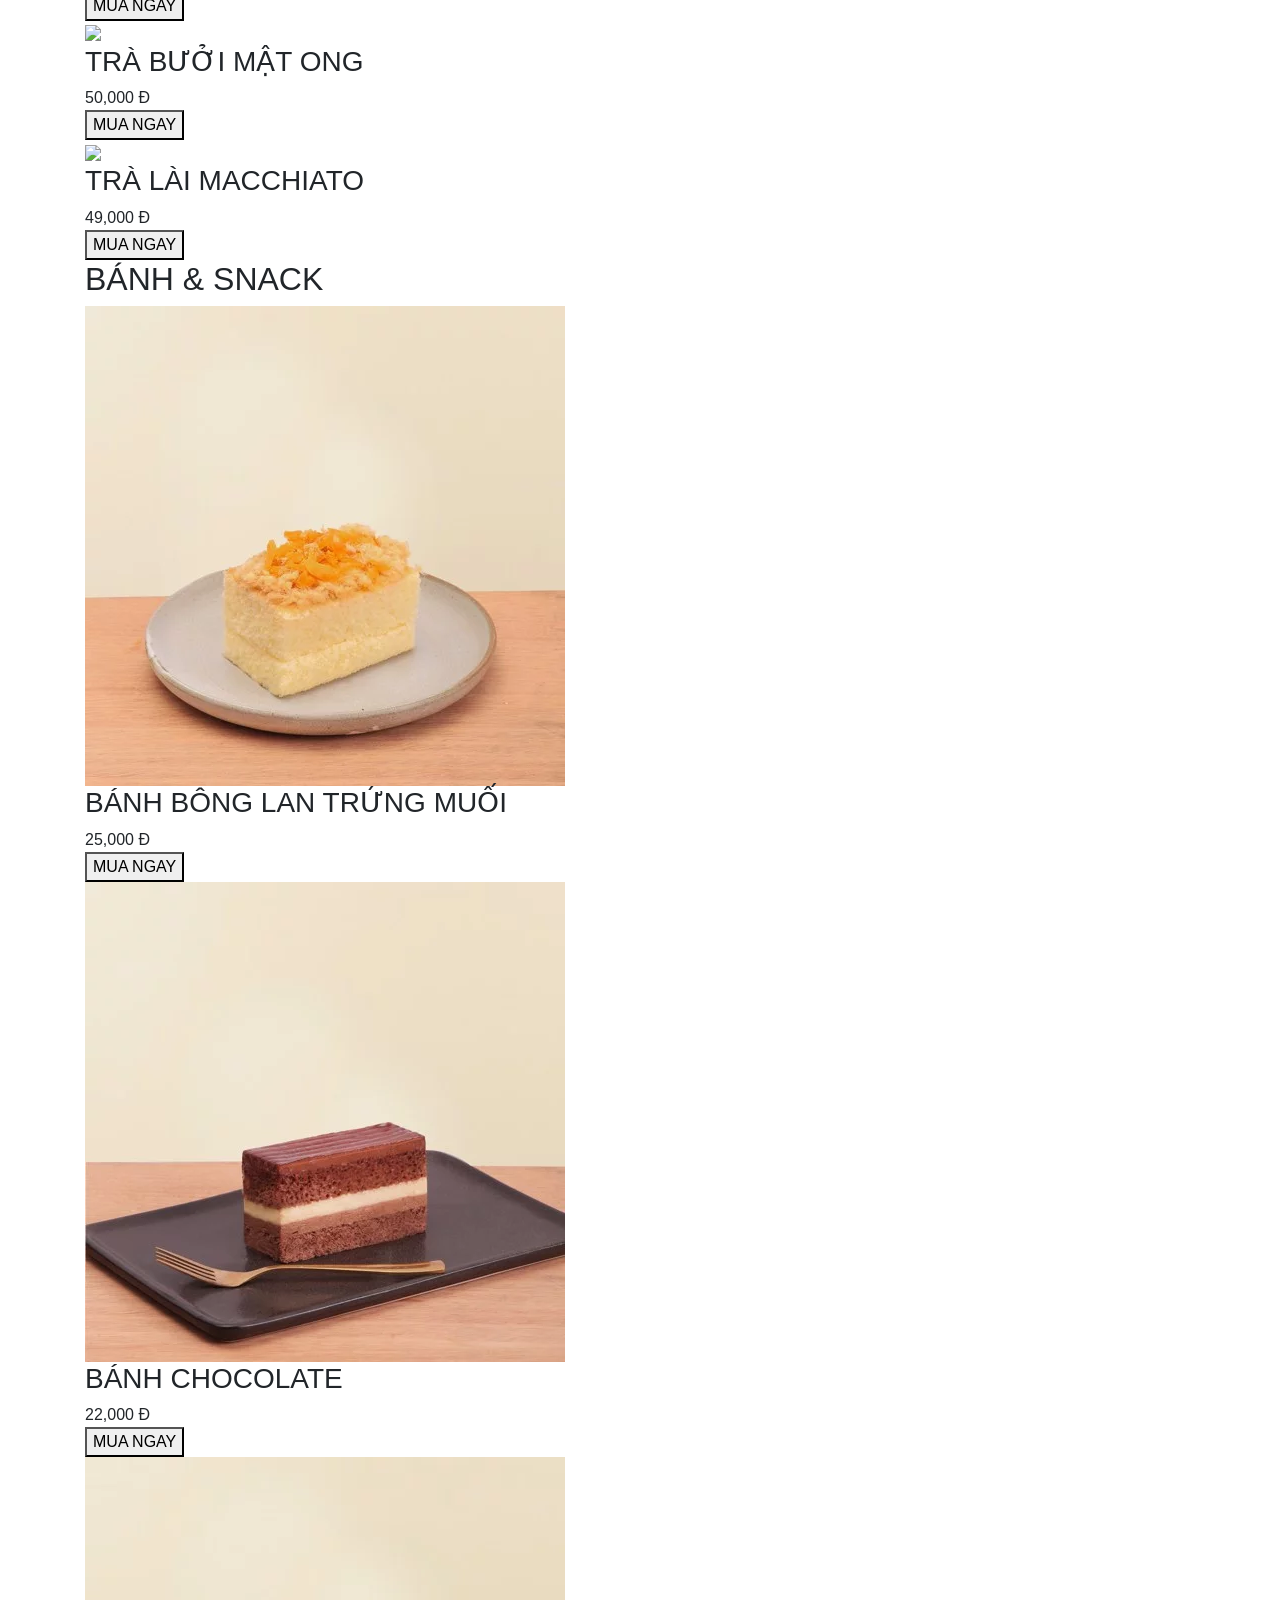
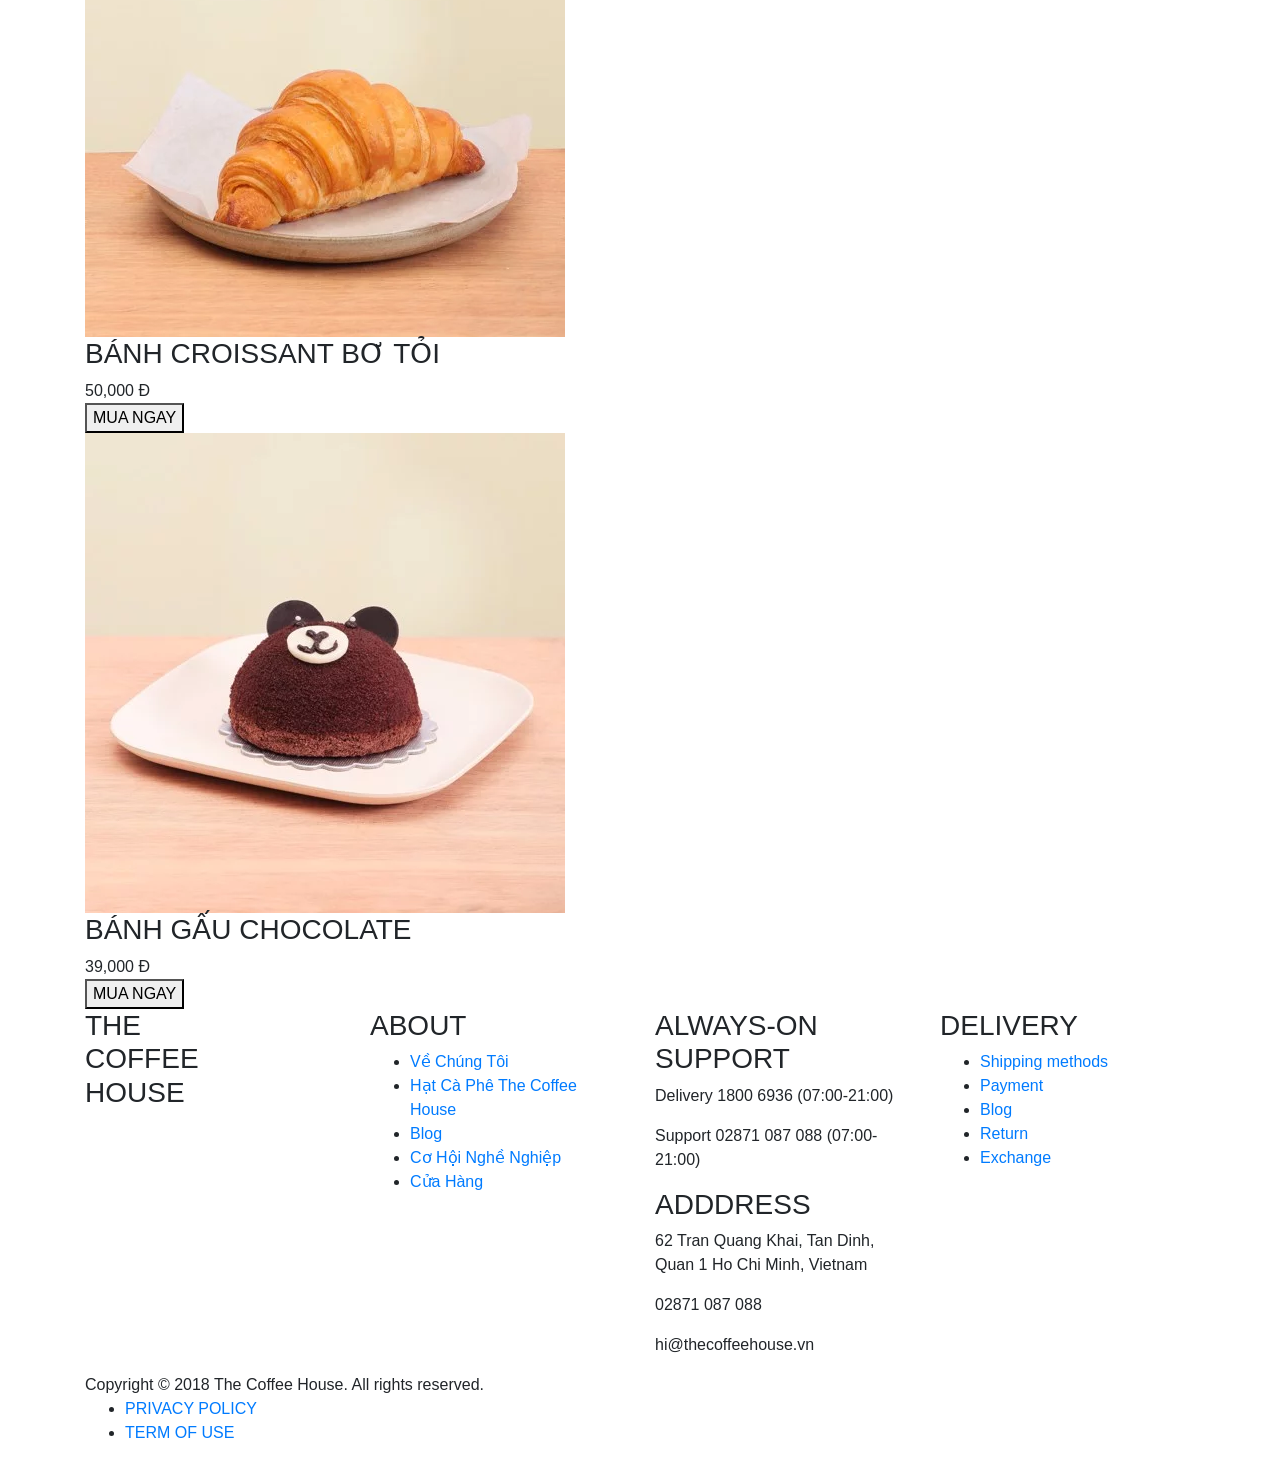
==== commit a93e164e: "mon" ====
--- a/Menu.html
+++ b/Menu.html
@@ -2,833 +2,718 @@
 <html lang="en">
 <head>
     <link rel="shortcut icon" href="icon.png" type="image/png">
-    <title>:P</title>
+    <title>Menu2</title>
     <meta charset="UTF-8">
     <meta name="viewport" content="width=device-width, initial-scale=1">
-<style>
-*{box-sizing: border-box;
-}
-body{
-    background: #f5f5f5;
-}
-header{
-    background: #000000;
-    position: fixed;
-    top: 0;
-    left: 0;
-    z-index: 999;
-    height: 70px;
-    width: 100%;
-}
-.container{
-    min-width: 1200px;
-    margin-right: auto;
-    margin-left: auto;
-    padding-left: 15px;
-    padding-right: 15px;
-    width: 1116px;
+    <link rel="stylesheet" type="text/css" href="Menu2.css">
+   
+    <link rel="stylesheet" href="https://maxcdn.bootstrapcdn.com/bootstrap/4.4.1/css/bootstrap.min.css">
 
-}
-.row{
-    margin-left: -15px;
-    margin-right: -15px;
-}
-.thehouse{
-    float: left;
-    width: 25%;
-}
-.logo{
-    font-size: 100%;
-    padding-bottom:0px;
-    vertical-align: baseline;
-    height: 70px;
-    padding-top: 4px;
-    padding-left: 20px;
-    width: 280px;
-    color: #ffffff;
-    background-color: black;
-    
-}
-.h{
-    margin: 10px 0 10px;
-    font-size: 20px;
-}
-.header-menu{
-    width: 75%;
-    float: left;
-    background-color: black;
-    padding: 0px;
-    margin: 0px;
-    color: white;
-    font-family: 'BebasNeue','Lato', "Times New Roman", serif;
-    font-weight: 300;
-    line-height: 1.42857143;
-    display: block;
+    <!-- jQuery library -->
+    <script src="https://ajax.googleapis.com/ajax/libs/jquery/3.4.1/jquery.min.js"></script>
 
-}
-.header-menu-ul{
-    padding: 0;
-    margin: 0;
-    list-style: none;
-}
-.dropbtn{
-    background-color:#000;
-    color: white;
-    font-weight: 700;
-    padding-top:7px;
-    font-size: 14px;
-    border: none;
-    cursor: pointer;
-    font-family: 'BebasNeue','Lato', "Times New Roman", serif;
-    display: block;
-}
+    <!-- Popper JS -->
+    <script src="https://cdnjs.cloudflare.com/ajax/libs/popper.js/1.16.0/umd/popper.min.js"></script>
 
-.header-menu-ul-li {
-    display: inline-block;
-    padding:23px 0px 0px;
-    position: relative;
-    
-}
-.header-menu-ul-li-content {
-    display: none;
-    position:absolute;
-    background-color: #ffffff;
-    width: 400px;
-    text-align: left;
-    min-width: 130px;
-    box-shadow:black;
-    z-index: 99;
-    
-}
+    <!-- Latest compiled JavaScript -->
+    <script src="https://maxcdn.bootstrapcdn.com/bootstrap/4.4.1/js/bootstrap.min.js"></script>
 
-.header-menu-ul-li-content a {
-    color: black;
-    padding: 10px;
-    text-decoration: none;
-    display: block;
-    font-weight: 700;
-}
-.header-menu-ul-li-content a:hover {border-bottom: 4px solid #EA8025;}
+</head>
+<body data-spy="scroll" data-target="#myScrollspy" data-offset="1">
+    <header>
+        <div class="containner">
+            <div class="row">
+                <div class="col-lg-3 col-sm-12 col-xs-12 ">
+                    <div class="logo_wrap">
+                        <a href="Trang_chu2.html">THE COFFEE HOUSE </a> 
+                    </div>
+                    <label  for="moble_input" class="visible-xs visible-sm " id="showmenu-mobile">
+                        <span></span>
+                        <span></span>
+                        <span></span>
+                    </label> 
+                
+                </div>
 
-.header-menu-ul-li:hover .header-menu-ul-li-content {
-    display: block;
-}
-
-.header-menu-ul-li:hover .dropbtn {
-    border-bottom: 4px solid #EA8025;
-    padding-bottom: 19px;
-}
-
-.img-bia{
-    height: 380px; 
-    width: 1280px; 
-    overflow: hidden;
-    background-position: center center;
-    background-size: cover;
-    position: relative;
-}
-.collection_menu_wrap {
-    padding: 100px 0 50px;
-    height: 6150px;
-}
-.container2{
-    min-width: 1140px;
-    margin-right: auto;
-    margin-left: 75px;
-    padding-left: 15px;
-    padding-right: 15px;
-}
-
-.div-bar-menu{
-}
-.bar-menu{
-   float: left;
-   height:6000px;
-    
-}
-.bar-menu-ul{
-    background-color: #fff;
-    position: -webkit-sticky;
-    position: sticky;
-    top: 100px;
-    padding: 0;
-    margin: 0;
-    list-style: none;
-}
-.bar-menu-ul-li{
-    padding: 12px 30px;
-    
-}
-.bar-menu-ul-li a{
-    font-size: 15px;
-    font-weight: 800;
-    color: #000;
-    font-family: 'BebasNeue','Lato', "Times New Roman", serif;
-    text-decoration: none;
-}
-.bar-menu-ul-li a:hover,a::after{
-   
-    color: #EA8025;
-}
-
-.div-mon{
-    min-width:880px;
-    float: left;
-    width: 70%;
-    font-size: 100%;
-    margin-left: 10px;
-    border-left: 3px solid #EA8025;
-
-}
-.menu-item{
-    color: #000;
-    margin: 0;
-}
-.flex-container {
-    display: flex;
-    background-color: white;
-    flex-wrap: wrap;
- 
-}
-.flex-container > div {
-    background-color: #fff;
-    width: 250px;
-    margin: 10px;
-    line-height: 45px;
-    font-size: 13px;
-    flex:25%;
-}
-.menu_item{
-    margin: 0px 15px 20px;
-}
-.menu_item-h3{
-    
-    font-size: 20px;
-    color: #000;
-    margin: 0;
-    line-height: 1.4;
-    
-}
-.menu_item-h3-p{
-    border-bottom: 4px solid #EA8025 ;
-    float: none;
-    display: inline-block;
-    font-size: 25px;
-    font-weight: 700;
-    display: inline-block;
-    font-family: 'BebasNeue','Lato', "Times New Roman", serif;
-
-}
-.icon{
-    height: auto;
-    max-width: 100%;
-    vertical-align: middle;
-    box-sizing: border-box;
-}
-.div-gia{
-    background: #fff;
-    padding: 12px 15px;
-    position: relative;
-}
-.h3_tenmon{
-    margin: 0;
-    font-size: 14px;
-    font-weight: 700;
-    font-family: 'BebasNeue','Lato', "Times New Roman", serif;
-}
-.h3_tenmon a{
-    font-size: 14px;
-    font-weight: 700;
-    text-decoration: none;
-    color: black;
-}
-.h3_tenmon a:hover{
-    color: #EA8025; 
-}
-.p_gia{
-    font-family: 'BebasNeue','Lato', "Times New Roman", serif;
-    font-weight: 700;
-    color: #EA8025;
-    margin-bottom: 10px;
-    font-size: 16px;
-    margin: 0;
-}
-.muangay{
-    margin: 0 px;
-}
-.muangay a{
-    border: 2px solid #EA8025;
-    font-size: 16px;
-    font-weight: 700;
-    background-color: #EA8025;
-    color: #fff;
-    text-decoration: none;
-    padding: 13px 16px;
-    
-}
-.muangay a:hover{
-    font-family: 'BebasNeue','Lato', "Times New Roman", serif;
-    background: transparent;
-    color: #EA8025 ;
-}
-.footer{
-    max-width: 1280px;
-    background-color: #000;
-    padding-top: 50px;
-    height: 440px;
-    padding-bottom: 20px;
-}
-.div_about{
-    float: left;
-    width: 30%;
-    color: #fff;
-    position: relative;
-    min-height: 1px;
-    font-weight: 300;
-    font-family: 'Lato', sans-serif;
-}
-.div_about p{
-    color: #fff;
-    line-height: 20px;
-    margin: 0;
-    font-weight: 50;
-    font-size: 14px;
-}
-.div_about a{
-    text-decoration: none;
-    color: #fff;
-    line-height: 20px;
-    font-size: 14px;
-    font-weight: 50;
-}
-</style>
-</head>
-<body>
-<header>
-<div class="container">
-    <div class="row">
-        <div class="thehouse">
-            <div class="logo">
-                <h2>THE COFFEE HOUSE</h2>
-            </div>  
-        </div>
-        <div class="header-menu">
-            <ul class="header-menu-ul">
-                <li class="header-menu-ul-li"> 
-                    <button class=" dropbtn" title="Câu chuyện thương hiệu">CÂU CHUYỆN THƯƠNG HIỆU</button>
-                    <div class="header-menu-ul-li-content">  
-                            <a title="Câu chuyện thương hiệu">THÔNG TIN BÁO CHÍ</a>                          
-                            <a title="Câu chuyện thương hiệu">TRÁCH NHIỆM CỘNG ĐỒNG</a>     
-                    </div>                 
-                </li>
-
-                <li class="header-menu-ul-li"> 
-                    <button class=" dropbtn" title="Chuyện Coffee">CHUYỆN COFFEE</button>
-                    <div class="header-menu-ul-li-content">
-                            <a title="Chuyện Coffee">HÀNH TRÌNH TỪ NÔNG TRẠI ĐẾN LY COFFEE</a>
-                            <a title="Chuyện Coffee">HẠT CÀ PHÊ THE COFFEE HOUSEHOUSE</a>
-                            <a title="Chuyện Coffee">NGHỆ THUẬT PHA CHẾ</a>
-                            <a title="Chuyện Coffee">WORKSHOP COFFEE</a>
-                    </div>
-                </li>
-                <li class="header-menu-ul-li">
-                    <button class="dropbtn" title="Thực Đơn">THỰC ĐƠN</button>
-                </li>
-                <li class="header-menu-ul-li">
-                    <button class="dropbtn" title="Ưu Đãi Thành Viên">ƯU ĐÃI THÀNH VIÊN</button>
-                </li>
-                <li class="header-menu-ul-li">
-                    <button class="dropbtn" title="Tin Tức">TIN TỨC</button>
-                </li>
-                <li class="header-menu-ul-li">
-                    <button class="dropbtn" title="Tuyển Dụng">TUYỂN DỤNG</button>
-                </li>
-                <li class="header-menu-ul-li">
-                    <button class="dropbtn" title="Cửa Hàng">CỬA HÀNG</button>
-                </li>
-            </ul>
-           
-        </div>
-    </div>
-</div>
-</header>
-
-<div style="width: 1200px; height: 380px; margin-left: -8px; margin-right: -8px;">
-    <img class="img-bia" src="bia.png">
-</div>
-
-<div class=" collection_menu_wrap">
-    
-    <div class=" container2">
-        <div class=" row">
-            <div class=" div-bar-menu">
-                <div class=" bar-menu">
-                  
-                    <ul class=" bar-menu-ul">
-                        <li class=" bar-menu-ul-li">
-                            <a href="#mon_noi_bat">MÓN NỔI BẬT</a>
-                        </li>
-                        <li class=" bar-menu-ul-li">
-                            <a href="#caffee">CÀ PHÊ</a>
-                        </li>
-                        <li class=" bar-menu-ul-li">
-                            <a href="#tra_macchiano">TRÀ & MACCHIANO</a>
-                        </li>
-                        <li class=" bar-menu-ul-li">
-                            <a href="#thuc_uong_da_xay">THỨC UỐNG ĐÁ XAY</a>
-                        </li>
-                        <li class=" bar-menu-ul-li">
-                            <a href="#thuc_uong_trai_cay">THỨC UỐNG TRÁI CÂY</a>
-                        </li>
-                        <li class=" bar-menu-ul-li">
-                            <a href="#banh&scack">BÁNH & SNACK</a>
-                        </li>
-                    </ul>
-                </div>
-            </div>
-            <div class="div-mon">
-                <div class=" menu_item">
-                    <h3 class=" menu_item-h3" id="mon_noi_bat">
-                       <p class=" menu_item-h3-p"> MÓN NỔI BẬT</p>
-                    </h3>
-                    <div class="flex-container">
-                        <div class="menu_item">
-                            <img class="icon" src="tra_cam_vang.png">
-                            <div class="div-gia">
-                                <h3 class=" h3_tenmon">
-                                    <a href="#">TRÀ CAM VÀNG </a>
-                                </h3>
-                                <p class="p_gia">55.000 Đ</p>
-                                <div class="muangay">
-                                    <a href="#"> MUA NGAY</a>
-                                </div>
-                            </div>
-                        </div>
-                        <div class="menu_item">
-                            <img class="icon" src="cam_vang_da_xay.png">
-                            <div class="div-gia">
-                                <h3 class=" h3_tenmon">
-                                    <a href="#">CAM VÀNG CHANH ĐÁ XAY </a>
-                                </h3>
-                                <p class="p_gia">62,000 Đ</p>
-                                <div class="muangay">
-                                    <a href="#"> MUA NGAY</a>
-                                </div>
-                            </div>
-                        </div>
-                        <div class="menu_item">
-                            <img class="icon" src="tra_buoi_mat_ong.png">
-                            <div class="div-gia">
-                                <h3 class=" h3_tenmon">
-                                    <a href="#">TRÀ BƯỞI MẬT ONG </a>
-                                </h3>
-                                <p class="p_gia">50.000 Đ</p>
-                                <div class="muangay">
-                                    <a href="#"> MUA NGAY</a>
-                                </div>
-                            </div>
-                        </div>
-                        <div class="menu_item">
-                            <img class="icon" src="tra_lai_macchiato.png">
-                            <div class="div-gia">
-                                <h3 class=" h3_tenmon">
-                                    <a href="#">TRÀ LÀI MACCHIATO </a>
-                                </h3>
-                                <p class="p_gia">42.000 Đ</p>
-                                <div class="muangay">
-                                    <a href="#"> MUA NGAY</a>
-                                </div>
-                            </div>
-                        </div>
-                        <div class="menu_item">
-                            <img class="icon" src="cafe_da_xay.png">
-                            <div class="div-gia">
-                                <h3 class=" h3_tenmon">
-                                    <a href="#">CÀ PHÊ ĐÁ XAY </a>
-                                </h3>
-                                <p class="p_gia">59.000 Đ</p>
-                                <div class="muangay">
-                                    <a href="#"> MUA NGAY</a>
-                                </div>
-                            </div>
-                        </div>
-                        <div class="menu_item">
-                            <img class="icon" src="tra_cafe_da_xay.png">
-                            <div class="div-gia">
-                                <h3 class=" h3_tenmon">
-                                    <a href="#">TRÀ CÀ PHÊ ĐÁ XAY </a>
-                                </h3>
-                                <p class="p_gia">59.000 Đ</p>
-                                <div class="muangay">
-                                    <a href="#"> MUA NGAY</a>
-                                </div>
-                            </div>
-                        </div>
-                        <div class="menu_item">
-                            <img class="icon" src="tra_buoi_mat_ong.png">
-                            <div class="div-gia">
-                                <h3 class=" h3_tenmon">
-                                    <a href="#">TRÀ BƯỞI MẬT ONG (NÓNG)</a>
-                                </h3>
-                                <p class="p_gia">55.000 Đ</p>
-                                <div class="muangay">
-                                    <a href="#"> MUA NGAY</a>
-                                </div>
-                            </div>
-                        </div>
-                    </div>
-                   
-                    <h3 class=" menu_item-h3" id="caffee">
-                        <p class=" menu_item-h3-p"> CÀ PHÊ</p>
-                    </h3>
-                    <div class="flex-container">
-                        <div class="menu_item">
-                            <img class="icon" src="AMERICANO.png">
-                            <div class="div-gia">
-                                <h3 class=" h3_tenmon">
-                                    <a href="#">AMERICANO </a>
-                                </h3>
-                                <p class="p_gia">39.000 Đ</p>
-                                <div class="muangay">
-                                    <a href="#"> MUA NGAY</a>
-                                </div>
-                            </div>
-                        </div>
-                        <div class="menu_item">
-                            <img class="icon" src="bac_siu.png">
-                            <div class="div-gia">
-                                <h3 class=" h3_tenmon">
-                                    <a href="#">BẠC SỈU </a>
-                                 </h3>
-                                 <p class="p_gia">29,000 Đ</p>
-                                 <div class="muangay">
-                                     <a href="#"> MUA NGAY</a>
-                                 </div>
-                             </div>
-                         </div>
-                         <div class="menu_item">
-                             <img class="icon" src="cafe_den.png">
-                             <div class="div-gia">
-                                <h3 class=" h3_tenmon">
-                                    <a href="#">CÀ PHÊ ĐEN</a>
-                                </h3>
-                                <p class="p_gia">29.000 Đ</p>
-                                <div class="muangay">
-                                    <a href="#"> MUA NGAY</a>
-                                </div>
-                            </div>
-                        </div>
-                        <div class="menu_item">
-                            <img class="icon" src="cafe_sua.png">
-                            <div class="div-gia">
-                                <h3 class=" h3_tenmon">
-                                    <a href="#">CÀ PHÊ SỮA </a>
-                                </h3>
-                                <p class="p_gia">29.000 Đ</p>
-                                 <div class="muangay">
-                                     <a href="#"> MUA NGAY</a>
-                                 </div>
-                             </div>
-                         </div>
-                         <div class="menu_item">
-                             <img class="icon" src="cappucinno.png">
-                             <div class="div-gia">
-                                 <h3 class=" h3_tenmon">
-                                     <a href="#">CAPPUCINNO</a>
-                                 </h3>
-                                 <p class="p_gia">45.000 Đ</p>
-                                 <div class="muangay">
-                                     <a href="#"> MUA NGAY</a>
-                                 </div>
-                             </div>
-                         </div>
-                         <div class="menu_item">
-                             <img class="icon" src="caramel_macchito.png">
-                             <div class="div-gia">
-                                 <h3 class=" h3_tenmon">
-                                     <a href="#">CARAMEL MACCHIATO </a>
-                                 </h3>
-                                 <p class="p_gia">55.000 Đ</p>
-                                 <div class="muangay">
-                                     <a href="#"> MUA NGAY</a>
-                                 </div>
-                             </div>
-                         </div>
-                         <div class="menu_item">
-                             <img class="icon" src="cold_brew_cam_sa.png">
-                             <div class="div-gia">
-                                 <h3 class=" h3_tenmon">
-                                     <a href="#">COLD BREW CAM SẢ</a>
-                                 </h3>
-                                 <p class="p_gia">45.000 Đ</p>
-                                 <div class="muangay">
-                                     <a href="#"> MUA NGAY</a>
-                                 </div>
-                             </div>
-                         </div>
-                     </div>
-                     <h3 class=" menu_item-h3" id="tra_macchiano">
-                        <p class=" menu_item-h3-p">TRÀ & MACCHIATO</p>
-                    </h3>
-                    <div class="flex-container">
-                        <div class="menu_item">
-                            <img class="icon" src="tra_cherry_macchiato.png">
-                            <div class="div-gia">
-                                <h3 class=" h3_tenmon">
-                                    <a href="#">TRÀ CHERRY MACCHIATO</a>
-                                </h3>
-                                <p class="p_gia">55.000 Đ</p>
-                                <div class="muangay">
-                                    <a href="#"> MUA NGAY</a>
-                                </div>
-                            </div>
-                        </div>
-                        <div class="menu_item">
-                            <img class="icon" src="tra_dao_cam_sa.png">
-                            <div class="div-gia">
-                                <h3 class=" h3_tenmon">
-                                    <a href="#">TRÀ ĐÀO CAM SẢ</a>
-                                 </h3>
-                                 <p class="p_gia">45,000 Đ</p>
-                                 <div class="muangay">
-                                     <a href="#"> MUA NGAY</a>
-                                 </div>
-                             </div>
-                         </div>
-                         <div class="menu_item">
-                             <img class="icon" src="tra_den_macchiato.png">
-                             <div class="div-gia">
-                                <h3 class=" h3_tenmon">
-                                    <a href="#">TRÀ ĐEN MACCHIATO</a>
-                                </h3>
-                                <p class="p_gia">42.000 Đ</p>
-                                <div class="muangay">
-                                    <a href="#"> MUA NGAY</a>
-                                </div>
-                            </div>
-                        </div>
-                        <div class="menu_item">
-                            <img class="icon" src="tra_matcha_latte.png">
-                            <div class="div-gia">
-                                <h3 class=" h3_tenmon">
-                                    <a href="#">TRÀ MATCHA LATTE</a>
-                                </h3>
-                                <p class="p_gia">59.000 Đ</p>
-                                 <div class="muangay">
-                                     <a href="#"> MUA NGAY</a>
-                                 </div>
-                             </div>
-                         </div>
-                         <div class="menu_item">
-                             <img class="icon" src="tra_matcha_machiato.png">
-                             <div class="div-gia">
-                                 <h3 class=" h3_tenmon">
-                                     <a href="#">TRÀ MATCHA MACCHIATO</a>
-                                 </h3>
-                                 <p class="p_gia">45.000 Đ</p>
-                                 <div class="muangay">
-                                     <a href="#"> MUA NGAY</a>
-                                 </div>
-                             </div>
-                         </div>
-                         <div class="menu_item">
-                             <img class="icon" src="tra_oolong_sen_an_nhien.png">
-                             <div class="div-gia">
-                                 <h3 class=" h3_tenmon">
-                                     <a href="#">TRÀ OOLONG SEN AN NHIÊN</a>
-                                 </h3>
-                                 <p class="p_gia">45.000 Đ</p>
-                                 <div class="muangay">
-                                     <a href="#"> MUA NGAY</a>
-                                 </div>
-                             </div>
-                         </div>
-                         <div class="menu_item">
-                             <img class="icon" src="tra_oolong_vai_nhu_y.png">
-                             <div class="div-gia">
-                                 <h3 class=" h3_tenmon">
-                                     <a href="#">TRÀ OOLONG VẢI NHƯ Ý</a>
-                                 </h3>
-                                 <p class="p_gia">45.000 Đ</p>
-                                 <div class="muangay">
-                                     <a href="#"> MUA NGAY</a>
-                                 </div>
-                             </div>
-                         </div>
-                     </div>
-                     <h3 class="menu_item-h3" id="thuc_uong_da_xay">
-                        <p class=" menu_item-h3-p">THỨC UỐNG ĐÁ XAY</p>
-                    </h3>
-                    <div class="flex-container">
-                        <div class="menu_item">
-                            <img class="icon" src="chanh_sa_da_xay.png">
-                            <div class="div-gia">
-                                <h3 class=" h3_tenmon">
-                                    <a href="#">CHANH SẢ ĐÁ XAY</a>
-                                </h3>
-                                <p class="p_gia">49.000 Đ</p>
-                                <div class="muangay">
-                                    <a href="#"> MUA NGAY</a>
-                                </div>
-                            </div>
-                        </div>
-                        <div class="menu_item">
-                            <img class="icon" src="chocolate_da_xay.png">
-                            <div class="div-gia">
-                                <h3 class=" h3_tenmon">
-                                    <a href="#">CHOCOLATE ĐÁ XAY</a>
-                                 </h3>
-                                 <p class="p_gia">59,000 Đ</p>
-                                 <div class="muangay">
-                                     <a href="#"> MUA NGAY</a>
-                                 </div>
-                             </div>
-                         </div>
-                         <div class="menu_item">
-                             <img class="icon" src="cookies_da_xay.png">
-                             <div class="div-gia">
-                                <h3 class=" h3_tenmon">
-                                    <a href="#">COOKIES ĐÁ XAY</a>
-                                </h3>
-                                <p class="p_gia">59.000 Đ</p>
-                                <div class="muangay">
-                                    <a href="#"> MUA NGAY</a>
-                                </div>
-                            </div>
-                        </div>
-                        <div class="menu_item">
-                            <img class="icon" src="dao_viet_quat_da_xay.png">
-                            <div class="div-gia">
-                                <h3 class=" h3_tenmon">
-                                    <a href="#">ĐÀO VIỆT QUẤT ĐÁ XAY</a>
-                                </h3>
-                                <p class="p_gia">59.000 Đ</p>
-                                 <div class="muangay">
-                                     <a href="#"> MUA NGAY</a>
-                                 </div>
-                             </div>
-                         </div>
-                         <div class="menu_item">
-                             <img class="icon" src="macha_da_xay.png">
-                             <div class="div-gia">
-                                 <h3 class=" h3_tenmon">
-                                     <a href="#">MATCHA ĐÁ XAY</a>
-                                 </h3>
-                                 <p class="p_gia">59.000 Đ</p>
-                                 <div class="muangay">
-                                     <a href="#"> MUA NGAY</a>
-                                 </div>
-                             </div>
-                         </div>
-                         <div class="menu_item">
-                             <img class="icon" src="oi_hong_viet_quat_da_xay.png">
-                             <div class="div-gia">
-                                 <h3 class=" h3_tenmon">
-                                     <a href="#">ỔI HỒNG VIỆT QUẤT ĐÁ XAY</a>
-                                 </h3>
-                                 <p class="p_gia">55.000 Đ</p>
-                                 <div class="muangay">
-                                     <a href="#"> MUA NGAY</a>
-                                 </div>
-                             </div>
-                         </div>
-                         <div class="menu_item">
-                             <img class="icon" src="phuc_bon_tu_cam_da_xay.png">
-                             <div class="div-gia">
-                                 <h3 class=" h3_tenmon">
-                                     <a href="#">PHÚC BỒN TỬ CAM ĐÁ XAY</a>
-                                 </h3>
-                                 <p class="p_gia">59.000 Đ</p>
-                                 <div class="muangay">
-                                     <a href="#"> MUA NGAY</a>
-                                 </div>
-                             </div>
-                         </div>
-                     </div>
-                     <h3 class=" menu_item-h3" id="thuc_uong_trai_cay">
-                        <p class=" menu_item-h3-p">THỨC UỐNG TRÁI CÂY</p>
-                    </h3>
-                    <div class="flex-container">
-                        <div class="menu_item">
-                            <img class="icon" src="sinh_to_cam_xoai.png">
-                            <div class="div-gia">
-                                <h3 class=" h3_tenmon">
-                                    <a href="#">SINH TỐ CAM XOÀI</a>
-                                </h3>
-                                <p class="p_gia">59.000 Đ</p>
-                                <div class="muangay">
-                                    <a href="#"> MUA NGAY</a>
-                                </div>
-                            </div>
-                        </div>
-                        <div class="menu_item">
-                            <img class="icon" src="sinh_to_viet_quat.png">
-                            <div class="div-gia">
-                                <h3 class=" h3_tenmon">
-                                    <a href="#">SINH TỐ VIỆT QUẤT</a>
-                                 </h3>
-                                 <p class="p_gia">59,000 Đ</p>
-                                 <div class="muangay">
-                                     <a href="#"> MUA NGAY</a>
-                                 </div>
-                             </div>
-                         </div>
-                    </div>     
+                <input type="checkbox" hidden name="" class="nav_input" id="moble_input" >                    
+                <label  for="moble_input" class="overlay"></label> 
+                <nav class="nav_moble">
+                    <ul class="clearfix">
+                        <li>
+                            <a href="#">CÂU CHUYỆN THƯƠNG HIỆU</a>       
+                            <ul>
+                                                                      
+                               <li> <a href="#">THÔNG CÁO BÁO CHÍ</a>  </li>
+                               <li> <a href="#"> TRÁCH NHIỆM CỘNG ĐỒNG </a></li>
+                          
+                            </ul>
+                        </li>    
+                        <li>
+                            <a href="#">CHUYỆN CÀ PHÊ </a>
+                            <ul>
+                                
+                            
+                                <li> <a href="#"> HÀNH TRÌNH TỪ NÔNG TRẠI ĐẾN LY CAFFEE </a>  </li>                                               
+                                <li><a href="#"> HẠT CÀ PHÊ THE COFFEE HOUSE </a>     </li>                                                        
+                                <li><a href="#">NGHỆ THUẬT PHA CHẾ </a> </li>                             
+                                <li><a href="#"> WORKSHOP CÀ PHÊ </a></li>
+                                    
+                            </ul>             
+                        </li>
+                        <li> 
+                            <a href="Menu2.html" class="" style="color:#fff;">THỰC ĐƠN </a>
+                        </li>
+                        <li> 
+                           <a href="#">TIN TỨC</a>
+                        </li>
+                        <li> 
+                            <a href="#">TUYỂN DỤNG</a>
+                        </li>
+                        <li> 
+                            <a href="#" class="">CỬA HÀNG </a>
+                        </li>
+                        <li>
+                            <a  href="#" class="">
+                                <svg class="bi bi-search" width="1em" height="1em" viewBox="0 0 16 16" fill="currentColor" xmlns="http://www.w3.org/2000/svg">
+                                    <path fill-rule="evenodd" d="M10.442 10.442a1 1 0 011.415 0l3.85 3.85a1 1 0 01-1.414 1.415l-3.85-3.85a1 1 0 010-1.415z" clip-rule="evenodd"/>
+                                    <path fill-rule="evenodd" d="M6.5 12a5.5 5.5 0 100-11 5.5 5.5 0 000 11zM13 6.5a6.5 6.5 0 11-13 0 6.5 6.5 0 0113 0z" clip-rule="evenodd"/>
+                                  </svg>
+                            </a>
+                        </li>
+                        <li> 
+                            <a href="Order.html" class="" style="color:#fff;">
+                                <span id="soluong_moble"></span>
+                                <svg class="bi bi-bag" width="1em" height="1em" viewBox="0 0 16 16" fill="currentColor" xmlns="http://www.w3.org/2000/svg">
+                                    <path fill-rule="evenodd" d="M14 5H2v9a1 1 0 001 1h10a1 1 0 001-1V5zM1 4v10a2 2 0 002 2h10a2 2 0 002-2V4H1z" clip-rule="evenodd"/>
+                                    <path d="M8 1.5A2.5 2.5 0 005.5 4h-1a3.5 3.5 0 117 0h-1A2.5 2.5 0 008 1.5z"/>
+                                  </svg>
+                                </a>
+                        </li>
+                   </ul>
+                </nav>
+                <div class="col-lg-9 col-sm-8 col-xs-12 header_menu">
+                    <ul class="clearfix">
+                        <li>
+                            <button class="dropbtn">CÂU CHUYỆN THƯƠNG HIỆU</button>
+                            <div class="header-menu-ul-li-content">                            
+                                <a href="#">THÔNG CÁO BÁO CHÍ</a>  
+                                <a href="#"> TRÁCH NHIỆM CỘNG ĐỒNG </a>
+                            </div>
+                        </li>    
+                        <li>
+                            <button class="dropbtn">CHUYỆN CÀ PHÊ </button>
+                            <div class=" header-menu-ul-li-content">
+                                <a href="#"> HÀNH TRÌNH TỪ NÔNG TRẠI ĐẾN LY CAFFEE </a>                                                 
+                                <a href="#"> HẠT CÀ PHÊ THE COFFEE HOUSE </a>                                                             
+                                <a href="#">NGHỆ THUẬT PHA CHẾ </a>                              
+                                <a href="#"> WORKSHOP CÀ PHÊ </a>
+                            </div>                      
+                        </li>
+                        <li> 
+                            <a href="Menu2.html" class="dropbtn" id="before" style="color:#fff;">THỰC ĐƠN </a>
+                        </li>
+                        <li> 
+                            <button class="dropbtn">TIN TỨC  </button>
+                        </li>
+                        <li> 
+                            <button class="dropbtn">TUYỂN DỤNG </button>
+                        </li>
+                        <li> 
+                            <button class="dropbtn">CỬA HÀNG </button>
+                        </li>
+                        <li>
+                            <button class="dropbtn">
+                                <svg class="bi bi-search" width="1em" height="1em" viewBox="0 0 16 16" fill="currentColor" xmlns="http://www.w3.org/2000/svg">
+                                    <path fill-rule="evenodd" d="M10.442 10.442a1 1 0 011.415 0l3.85 3.85a1 1 0 01-1.414 1.415l-3.85-3.85a1 1 0 010-1.415z" clip-rule="evenodd"/>
+                                    <path fill-rule="evenodd" d="M6.5 12a5.5 5.5 0 100-11 5.5 5.5 0 000 11zM13 6.5a6.5 6.5 0 11-13 0 6.5 6.5 0 0113 0z" clip-rule="evenodd"/>
+                                  </svg>
+                            </button>
+                        </li>
+                        <li> 
+                            <a href="Order.html" class="" id="giohang">
+                                <span id="soluong"></span>
+                                <svg class="bi bi-bag" width="1em" height="1em" viewBox="0 0 16 16" fill="currentColor" xmlns="http://www.w3.org/2000/svg">
+                                    <path fill-rule="evenodd" d="M14 5H2v9a1 1 0 001 1h10a1 1 0 001-1V5zM1 4v10a2 2 0 002 2h10a2 2 0 002-2V4H1z" clip-rule="evenodd"/>
+                                    <path d="M8 1.5A2.5 2.5 0 005.5 4h-1a3.5 3.5 0 117 0h-1A2.5 2.5 0 008 1.5z"/>
+                                </svg>
+                            </a>
+                        </li>
+                   </ul>
+                        
                 </div>
             </div>
         </div>
-    </div>
-</div>
-
-</body>
-<footer class=" footer">
-    <div class="container2">
-        <div class="row2">
-            <div class=" div_about" style="width: 100px;
-            height: 72px;">
-                <h2>THE COFFFE HOUSE</h2>
-            </div>
-            <div class=" div_about" style="padding-left:7%;">
-                <h2>ABOUT</h2>
-                <ul style="padding-left: 0px; list-style: none;">
-                    <li>
-                        <a href="#">Về Chúng Tôi</a>
-                    </li>
-                    <li><a href="#">Hạt Cà Phê The Coffee House</a></li>
-                    <li><a href="#">Blog</a></li>
-                    <li><a href="#">Cơ Hội Nghề Nghiệp</a></li>
-                    <li><a href="#">Cửa Hàng</a></li>
-                </ul>
-            </div>
-            <div class=" div_about" style="float: right;">
-                <h2>DELIVERY</h2>
-                <ul style="padding-left:0px; list-style: none;">
-                    <li> <a href="#">Shipping methods</a></li>
-                    <li><a href="#">Payment</a></li>
-                    <li><a href="#">Blog</a></li>
-                    <li><a href="#">Return</a></li>
-                    <li><a href="#">Exchange</a></li>
-                </ul>
-            </div>
-            <div class=" div_about" style="float:right; padding-right: 5%;">
-                <h2>ALWAYS-ON SUPPORT</h2>
-                <p>Delivery 1800 6936 (07:00-21:00)</p>
-                <p>Support 02871 087 088 (07:00-21:00)</p>
-                <h2>ADDDRESS</h2>
-                <p>62 Tran Quang Khai, Tan Dinh,<br> Quan 1 Ho Chi Minh, Vietnam</p>
-                <p>02871 087 088</p>
-                <p>hi@thecoffeehouse.vn</p>
-            </div>
-           
-          
+    </header>
+    <main >
+        <div class="slide">
+            <img src="bia.png">
         </div>
-        <br>
-        <div  style="color: #fff; margin-top: 290px;">
-            <hr>
-            <div style="">
-                <p>Copyright © 2018 The Coffee House. All rights reserved.</p>
+    <!-- Modal -->
+        <div class="modal fade " id="exampleModal" tabindex="-1" role="dialog" aria-labelledby="exampleModalLabel" aria-hidden="true">
+            <div class="modal-dialog modal-md" role="document" >
+                <div class="modal-content" >
+                    <div class="modal-header">
+                        <span id="img"></span>
+                       
+                        <span id="size">
+                            <!-- <p id="ten"></p>
+                            <p id="size"></p>
+                            <p> topping </p> -->
+                        </span>
+                       
+                        <button type="button" class="close" data-dismiss="modal" aria-label="Close">
+                            <span aria-hidden="true">&times;</span>
+                        </button>
+                    </div>
+                    <div class="modal-body">
+                        <div>
+                            <p> Loại</p>
+                        </div>
+                        <hr>
+                        <p>Size</p>
+                        <div class="form-check" style="float:left">
+                            <input class="form-check-input" type="radio" name="exampleRadios" id="exampleRadios1" value="option1" checked>
+                            <label class="form-check-label" for="exampleRadios1">
+                              Nhỏ
+                            </label>
+                        </div>
+                        <div class="form-check" style="margin-left: 100px;">
+                            <input class="form-check-input" type="radio" name="exampleRadios" id="exampleRadios2" value="option2">
+                            <label class="form-check-label" for="exampleRadios2">
+                                Vừa (+5.000 ₫)
+                            </label>
+                        </div>
+                       
+                        
+                        <div id=topping>                          
+                        </div>
+                       
+                       
+                    <!-- <hr>
+                        <p>Topping -</p> 
+                        <div class="form-check">
+                            <input class="form-check-input" type="checkbox" value="" id="defaultCheck1">
+                            <label class="form-check-label" for="defaultCheck1">
+                                Trân châu trắng (+10.000 ₫)
+                            </label>
+                        </div>
+                        <div class="form-check">
+                            <input class="form-check-input" type="checkbox" value="" id="defaultCheck2">
+                            <label class="form-check-label" for="defaultCheck2">
+                                Trân châu trắng (+10.000 ₫)
+                            </label>
+                        </div> -->
+                       
+                        <hr>
+                        <div class="form-group" style="margin: 0px;">                           
+                            <input type="text" class="form-control" id="formGroupExampleInput" placeholder="Thêm ghi chú món này">
+                        </div>
+                    </div>
+                   
+                    <div class="footer_modal">
+                        <div style="float: left; width: 50%;">
+                            <div>
+                                <button type="button" class="minus" id="remove">
+                                    <svg class="bi bi-dash-circle" width="2em" height="2em" viewBox="0 0 16 16"fill="currentColor" xmlns="http://www.w3.org/2000/svg">
+                                        <path fill-rule="evenodd" d="M8 15A7 7 0 108 1a7 7 0 000 14zm0 1A8 8 0 108 0a8 8 0 000 16z" clip-rule="evenodd"/>
+                                        <path fill-rule="evenodd" d="M3.5 8a.5.5 0 01.5-.5h8a.5.5 0 010 1H4a.5.5 0 01-.5-.5z" clip-rule="evenodd"/>
+                                        </svg>
+                                
+                                </button>
+                            </div>
+                            <div style="float: left; font-size: 22px; padding-left: 0.5rem;"> 
+                                <p > 1 </p>
+                            </div>
+                                
+                            <div>
+                                <button type="button" class="minus" id ="add"> 
+                                    <svg class="bi bi-plus-circle" width="2em" height="2em" viewBox="0 0 16 16" fill="currentColor" xmlns="http://www.w3.org/2000/svg">
+                                        <path fill-rule="evenodd" d="M8 3.5a.5.5 0 01.5.5v4a.5.5 0 01-.5.5H4a.5.5 0 010-1h3.5V4a.5.5 0 01.5-.5z" clip-rule="evenodd"/>
+                                        <path fill-rule="evenodd" d="M7.5 8a.5.5 0 01.5-.5h4a.5.5 0 010 1H8.5V12a.5.5 0 01-1 0V8z" clip-rule="evenodd"/>
+                                        <path fill-rule="evenodd" d="M8 15A7 7 0 108 1a7 7 0 000 14zm0 1A8 8 0 108 0a8 8 0 000 16z" clip-rule="evenodd"/>
+                                    </svg>
+                                </button>
+                            </div>
+                        </div>                  
+                        <div style="float: right; width: 50%;">
+                            <button type="button"  class="modal_tien" style="max-width: 300px; float: right;" data-dismiss="modal">THÊM VÀO GIỎ</button>
+                        </div>                     
+                    </div>
+                </div>
             </div>
         </div>
-        
-    </div>
-</html>+        <div class="container">
+            <div class="row">
+                <div class="col-lg-3 col-md-3 col-sm-4 col-xs-12 ">
+                    <nav class="sticky" id="myScrollspy">
+                       <ul class="nav nav-pills flex-column " >
+                          
+                            <li class="nav-item"><a href="#section1"  class="nav-link active"> MÓN NỔI BẬT </a></li>
+                            <li class="nav-item"><a href="#section2"  class="nav-link" >CÀ PHÊ </a></li>
+                            <li class="nav-item"><a href="#section3"  class="nav-link">THỨC UỐNG ĐÁ XAY</a></li>
+                            <li class="nav-item"><a href="#section4"  class="nav-link">TRÀ TRÁI CÂY</a></li>
+                            <li class="nav-item"><a href="#section5"  class="nav-link">THỨC UỐNG TRÁI CÂY</a></li>
+                            <li class="nav-item"><a href="#section6"  class="nav-link">MACCHIATO</a></li>
+                            <li class="nav-item"><a href="#section7"  class="nav-link">THỨC ĂN NHẸ</a></li>
+                            <li class="nav-item"><a href="#section8"  class="nav-link">CHOCO-MATCHA</a></li>
+                            <!-- <li class="nav-item"><a href="#section9"  class="nav-link">CÀ PHÊ GÓI</a></li>
+                            <li class="nav-item"><a href="#section10"  class="nav-link">GÓI SUBSCRIPTIRON</a></li> -->
+                       </ul>
+                    
+                    </nav> 
+                </div>
+                <div id="caffee" class="col-lg-9 col-md-9 col-sm-8 col-xs-12 border_right_before"></div>
+                
+                  
+                 <div class="col-lg-9 col-md-9 col-sm-8 col-xs-12 border_right_before">
+    
+                     
+                    <div  id="section1"><h2 ><span class="menuhome" >MÓN NỔI BẬT </h2>
+                        <div class="list_product_related flex_wrap display_flex menu_lists">
+                            <div class="menu_item">
+                                <div class="menu_item_image">
+                                    <img src="tra_cam_vang.png">
+                                </div>
+                                <div class="menu_item_info bg_white">
+                                    <h3>
+                                        <a>TRÀ CAM VÀNG</a>
+                                    </h3>
+                                    <div class="price_product_item">55,000 Đ</div>
+                                    <div class="">
+                                        <button id="products" data-name="TRÀ CAM VÀNG" data-price="55000" class="add-to-cart button text" >MUA NGAY </button>
+                                    </div>
+                                    
+                                </div>
+                            </div>
+                            <div class="menu_item">
+                                <div class="menu_item_image">
+                                    <img src="cam_vang_da_xay.png">
+                                </div>
+                                <div class="menu_item_info bg_white">
+                                    <h3>
+                                        <a>CAM VÀNG CHANH ĐÁ XAY</a>
+                                    </h3>
+                                    <div class="price_product_item">62,000 Đ</div>
+                                    <div class="">
+                                        <button id="products" data-name="CAM VÀNG CHANH ĐÁ XAY" data-price="62000" class="add-to-cart button text">MUA NGAY </button>
+                                    </div>
+                                </div>
+                            </div>
+                            <div class="menu_item">
+                                <div class="menu_item_image">
+                                    <img src="tra_buoi_mat_ong.png">
+                                </div>
+                                <div class="menu_item_info bg_white">
+                                    <h3>
+                                        <a>TRÀ BƯỞI MẬT ONG</a>
+                                    </h3>
+                                    <div class="price_product_item">50,000 Đ</div>
+                                    <div class="">
+                                        <button id="products" data-name="TRÀ BƯỞI MẬT ONG" data-price="50000" class="add-to-cart button text">MUA NGAY </button>
+                                    </div>
+                                </div>
+                            </div>
+                            <div class="menu_item">
+                                <div class="menu_item_image">
+                                    <img src="tra_lai_macchiato.png">
+                                </div>
+                                <div class="menu_item_info bg_white">
+                                    <h3>
+                                        <a>TRÀ LÀI MACCHIATO</a>
+                                    </h3>
+                                    <div class="price_product_item">49,000 Đ</div>
+                                    <div class="">
+                                        <button id="products" data-name="TRÀ LÀI MACCHIATO" data-price="49000" class="add-to-cart button text">MUA NGAY </button>
+                                    </div>
+                                </div>
+                            </div>
+                            </div>
+                        </div>
+                    <div  id="section2"><h2 ><span class="menuhome">CÀ PHÊ </h2>
+                        <div class="list_product_related flex_wrap display_flex menu_lists">
+                             
+                            <div class="menu_item">
+                                <div class="menu_item_image">
+                                    <img src="AMERICANO.png">
+                                </div>
+                                <div class="menu_item_info bg_white">
+                                    <h3>
+                                        <a>AMERICANO</a>
+                                    </h3>
+                                    <div class="price_product_item">39,000 Đ</div>
+                                    <div class="">
+                                        <button id="products" data-name="AMERICANO" data-price="39000" class="add-to-cart button text">MUA NGAY </button>
+                                    </div>
+                                    
+                                </div>
+                            </div>
+                            <div class="menu_item">
+                                <div class="menu_item_image">
+                                    <img src="bac_siu.png">
+                                </div>
+                                <div class="menu_item_info bg_white">
+                                    <h3>
+                                        <a>BẠC SỈU</a>
+                                    </h3>
+                                    <div class="price_product_item">62,000 Đ</div>
+                                    <div class="">
+                                        <button id="products" data-name="BẠC SỈU" data-price="62000" class="add-to-cart button text">MUA NGAY </button>
+                                    </div>
+                                </div>
+                            </div>
+                            <div class="menu_item">
+                                <div class="menu_item_image">
+                                    <img src="cafe_den.png">
+                                </div>
+                                <div class="menu_item_info bg_white">
+                                    <h3>
+                                        <a>CÀ PHÊ ĐEN</a>
+                                    </h3>
+                                    <div class="price_product_item">29,000 Đ</div>
+                                    <div class="">
+                                        <button id="products" data-name="CÀ PHÊ ĐEN" data-price="29000" class="add-to-cart button text">MUA NGAY </button>
+                                    </div>
+                                </div>
+                            </div>
+                            <div class="menu_item">
+                                <div class="menu_item_image">
+                                    <img src="tra_lai_macchiato.png">
+                                </div>
+                                <div class="menu_item_info bg_white">
+                                    <h3>
+                                        <a>TRÀ LÀI MACCHIATO</a>
+                                    </h3>
+                                    <div class="price_product_item">49,000 Đ</div>
+                                    <div class="">
+                                        <button id="products" data-name="TRÀ LÀI MACCHIATO" data-price="49000" class="add-to-cart button text">MUA NGAY </button>
+                                    </div>
+                                </div>
+                            </div>
+                        </div>
+                    </div>
+                    <div id="section3" >  <h2 ><span class="menuhome">TRÀ & MACCHIATO </h2>
+                        <div class="list_product_related flex_wrap display_flex menu_lists">
+                            <div class="menu_item">
+                                <div class="menu_item_image">
+                                    <img src="tra_cherry_macchiato.png">
+                                </div>
+                                <div class="menu_item_info bg_white">
+                                    <h3>
+                                        <a>TRÀ CHERRY MACCHIATO</a>
+                                    </h3>
+                                    <div class="price_product_item">55,000 Đ</div>
+                                    <div class="">
+                                        <button id="products" data-name="TRÀ CHERRY MACCHIATO" data-price="55000" class="add-to-cart button text">MUA NGAY </button>
+                                    </div>
+                                    
+                                </div>
+                            </div>
+                            <div class="menu_item">
+                                <div class="menu_item_image">
+                                    <img src="tra_dao_cam_sa.png">
+                                </div>
+                                <div class="menu_item_info bg_white">
+                                    <h3>
+                                        <a>TRÀ ĐÀO CAM SẢ</a>
+                                    </h3>
+                                    <div class="price_product_item">45,000 Đ</div>
+                                    <div class="">
+                                        <button id="products" data-name="TRÀ ĐÀO CAM SẢ" data-price="49000" class="add-to-cart button text">MUA NGAY </button>
+                                    </div>
+                                </div>
+                            </div>
+                            <div class="menu_item">
+                                <div class="menu_item_image">
+                                    <img src="tra_buoi_mat_ong.png">
+                                </div>
+                                <div class="menu_item_info bg_white">
+                                    <h3>
+                                        <a>TRÀ BƯỞI MẬT ONG</a>
+                                    </h3>
+                                    <div class="price_product_item">50,000 Đ</div>
+                                    <div class="">
+                                        <button id="products" data-name="TRÀ BƯỞI MẬT ONG" data-price="50000" class="add-to-cart button text">MUA NGAY </button>
+                                    </div>
+                                </div>
+                            </div>
+                            <div class="menu_item">
+                                <div class="menu_item_image">
+                                    <img src="tra_lai_macchiato.png">
+                                </div>
+                                <div class="menu_item_info bg_white">
+                                    <h3>
+                                        <a>TRÀ LÀI MACCHIATO</a>
+                                    </h3>
+                                    <div class="price_product_item">49,000 Đ</div>
+                                    <div class="">
+                                        <button id="products" data-name="TRÀ LÀI MACCHIATO" data-price="49000" class="add-to-cart button text">MUA NGAY </button>
+                                    </div>
+                                </div>
+                            </div>
+                        </div>
+                    </div>
+                    <div id="section4">
+                        <h2 ><span class="menuhome">THỨC UỐNG ĐÁ XAY</h2>
+                        <div class="list_product_related flex_wrap display_flex menu_lists">
+                            <div class="menu_item">
+                                <div class="menu_item_image">
+                                    <img src="chanh_sa_da_xay.png">
+                                </div>
+                                <div class="menu_item_info bg_white">
+                                    <h3>
+                                        <a>CHANH SẢ ĐÁ XAY</a>
+                                    </h3>
+                                    <div class="price_product_item">59,000 Đ</div>
+                                    <div class="">
+                                        <button id="products" data-name="CHANH SẢ ĐÁ XAY" data-price="59000" class="add-to-cart button text">MUA NGAY </button>
+                                    </div>
+                                    
+                                </div>
+                            </div>
+                            <div class="menu_item">
+                                <div class="menu_item_image">
+                                    <img src="chocolate_da_xay.png">
+                                </div>
+                                <div class="menu_item_info bg_white">
+                                    <h3>
+                                        <a>CHOCOLATE ĐÁ XAY</a>
+                                    </h3>
+                                    <div class="price_product_item">52,000 Đ</div>
+                                    <div class="">
+                                        <button id="products" data-name="CHOCOLATE ĐÁ XAY" data-price="52000" class="add-to-cart button text">MUA NGAY </button>
+                                    </div>
+                                </div>
+                            </div>
+                            <div class="menu_item">
+                                <div class="menu_item_image">
+                                    <img src="cookies_da_xay.png">
+                                </div>
+                                <div class="menu_item_info bg_white">
+                                    <h3>
+                                        <a>COOKIES ĐÁ XAY</a>
+                                    </h3>
+                                    <div class="price_product_item">59,000 Đ</div>
+                                    <div class="">
+                                        <button id="products" data-name="COOKIES ĐÁ XAY" data-price="59000" class="add-to-cart button text">MUA NGAY </button>
+                                    </div>
+                                </div>
+                            </div>
+                            <div class="menu_item">
+                                <div class="menu_item_image">
+                                    <img src="dao_viet_quat_da_xay.png">
+                                </div>
+                                <div class="menu_item_info bg_white">
+                                    <h3>
+                                        <a>ĐÀO VIỆT QUẤT ĐÁ XAY</a>
+                                    </h3>
+                                    <div class="price_product_item">49,000 Đ</div>
+                                    <div class="">
+                                        <button id="products" data-name="ĐÀO VIỆT QUẤT ĐÁ XAY" data-price="49000" class="add-to-cart button text">MUA NGAY </button>
+                                    </div>
+                                </div>
+                            </div>
+                        </div>
+                    </div>
+                    <div id="section5">
+                        <h2 ><span class="menuhome">THỨC UỐNG TRÁI CÂY</h2>
+                        <div class="list_product_related flex_wrap display_flex menu_lists">
+                            <div class="menu_item">
+                                <div class="menu_item_image">
+                                    <img src="sinh_to_cam_xoai.png">
+                                </div>
+                                <div class="menu_item_info bg_white">
+                                    <h3>
+                                        <a>SINH TỐ CAM XOÀI</a>
+                                    </h3>
+                                    <div class="price_product_item">55,000 Đ</div>
+                                    <div class="">
+                                        <button id="products" data-name="SINH TỐ CAM XOÀI" data-price="55000" class="add-to-cart button text">MUA NGAY </button>
+                                    </div>
+                                    
+                                </div>
+                            </div>
+                            <div class="menu_item">
+                                <div class="menu_item_image">
+                                    <img src="sinh_to_viet_quat.png">
+                                </div>
+                                <div class="menu_item_info bg_white">
+                                    <h3>
+                                        <a>SINH TỐ VIỆT QUẤT</a>
+                                    </h3>
+                                    <div class="price_product_item">62,000 Đ</div>
+                                    <div class="">
+                                        <button id="products" data-name="SINH TỐ VIỆT QUẤT" data-price="62000" class="add-to-cart button text">MUA NGAY </button>
+                                    </div>
+                                </div>
+                            </div>
+                            <div class="menu_item">
+                                <div class="menu_item_image">
+                                    <img src="tra_buoi_mat_ong.png">
+                                </div>
+                                <div class="menu_item_info bg_white">
+                                    <h3>
+                                        <a>TRÀ BƯỞI MẬT ONG</a>
+                                    </h3>
+                                    <div class="price_product_item">50,000 Đ</div>
+                                    <div class="">
+                                        <button id="products" data-name="TRÀ BƯỞI MẬT ONG" data-price="50000" class="add-to-cart button text">MUA NGAY </button>
+                                    </div>
+                                </div>
+                            </div>
+                            <div class="menu_item">
+                                <div class="menu_item_image">
+                                    <img src="tra_lai_macchiato.png">
+                                </div>
+                                <div class="menu_item_info bg_white">
+                                    <h3>
+                                        <a>TRÀ LÀI MACCHIATO</a>
+                                    </h3>
+                                    <div class="price_product_item">49,000 Đ</div>
+                                    <div class="">
+                                        <button id="products" data-name="TRÀ LÀI MACCHIATO" data-price="49000" class="add-to-cart button text">MUA NGAY </button>
+                                    </div>
+                                </div>
+                            </div>
+                        </div>
+                    </div>
+                        <h2 id="section6"><span class="menuhome">BÁNH & SNACK </h2>
+                        <div class="list_product_related flex_wrap display_flex menu_lists">
+                            <div class="menu_item">
+                                <div class="menu_item_image">
+                                    <img src="banh_bong_lan_trung_muoi.png">
+                                </div>
+                                <div class="menu_item_info bg_white">
+                                    <h3>
+                                        <a>BÁNH BÔNG LAN TRỨNG MUỐI</a>
+                                    </h3>
+                                    <div class="price_product_item">25,000 Đ</div>
+                                    <div class="">
+                                        <button id="products" data-name="BÁNH BÔNG LAN TRỨNG MUỐI" data-price="25000" class="add-to-cart button text">MUA NGAY </button>
+                                    </div>
+                                    
+                                </div>
+                            </div>
+                            <div class="menu_item">
+                                <div class="menu_item_image">
+                                    <img src="banh_chocolate.png">
+                                </div>
+                                <div class="menu_item_info bg_white">
+                                    <h3>
+                                        <a>BÁNH CHOCOLATE</a>
+                                    </h3>
+                                    <div class="price_product_item">22,000 Đ</div>
+                                    <div class="">
+                                        <button id="products" data-name="BÁNH CHOCOLATE" data-price="22000" class="add-to-cart button text">MUA NGAY </button>
+                                    </div>
+                                </div>
+                            </div>
+                            <div class="menu_item">
+                                <div class="menu_item_image">
+                                    <img src="banh_croissant_bo_toi.png">
+                                </div>
+                                <div class="menu_item_info bg_white">
+                                    <h3>
+                                        <a>BÁNH CROISSANT BƠ TỎI</a>
+                                    </h3>
+                                    <div class="price_product_item">50,000 Đ</div>
+                                    <div class="">
+                                        <button id="products" data-name="BÁNH CROISSANT BƠ TỎI" data-price="50000" class="add-to-cart button text">MUA NGAY </button>
+                                    </div>
+                                </div>
+                            </div>
+                            <div class="menu_item">
+                                <div class="menu_item_image">
+                                    <img src="banh_gau_chocolate.png">
+                                </div>
+                                <div class="menu_item_info bg_white">
+                                    <h3>
+                                        <a>BÁNH GẤU CHOCOLATE</a>
+                                    </h3>
+                                    <div class="price_product_item">39,000 Đ</div>
+                                    <div class="">
+                                        <button id="products" data-name="BÁNH GẤU CHOCOLATE" data-price="39000" class="add-to-cart button text">MUA NGAY </button>
+                                    </div>
+                                </div>
+                            </div>
+                        </div>
+                    </div>
+                </div>
+            </div>
+        </div>
+    </main>
+    <footer id="">
+        <div class="container">
+            <div class="row">
+                <div class="col-lg-3 col-md-3 col-sm-3 col-xs-6 footer_col">
+                    <h3 class=" footer_title">THE <br>COFFEE<br>HOUSE </h3>
+                </div>
+                <div class="col-lg-3 col-md-3 col-sm-3 col-xs-6 footer_col">
+                    <h3 class=" footer_title">ABOUT</h3>
+                    <ul class="footer_linklists">
+                        <li>
+                            <a href="#">Về Chúng Tôi</a>
+                        </li>
+                        <li><a href="#">Hạt Cà Phê The Coffee House</a></li>
+                        <li><a href="#">Blog</a></li>
+                        <li><a href="#">Cơ Hội Nghề Nghiệp</a></li>
+                        <li><a href="#">Cửa Hàng</a></li>
+                    </ul>
+                </div>
+                <div class="col-lg-3 col-md-3 col-sm-3 col-xs-6 footer_col">
+                    <div class="hotline_footer">
+                        <h3 class=" footer_title">ALWAYS-ON SUPPORT</h3>
+                            <p>Delivery 1800 6936 (07:00-21:00)</p>
+                            <p>Support 02871 087 088 (07:00-21:00)</p>
+                    </div>
+                    <div class="address_footer">
+                        <h3 class=" footer_title">ADDDRESS</h3>
+                        <p>62 Tran Quang Khai, Tan Dinh,<br> Quan 1 Ho Chi Minh, Vietnam</p>
+                        <p>02871 087 088</p>
+                        <p>hi@thecoffeehouse.vn</p>
+                    </div>
+                </div>
+                <div class="col-lg-3 col-md-3 col-sm-3 col-xs-6 footer_col">
+                    <h3 class=" footer_title">DELIVERY</h3>
+                    <ul  class=" footer_linklists">
+                        <li> <a href="#">Shipping methods</a></li>
+                        <li><a href="#">Payment</a></li>
+                        <li><a href="#">Blog</a></li>
+                        <li><a href="#">Return</a></li>
+                        <li><a href="#">Exchange</a></li>
+                    </ul>
+                </div>
+                <div class="col-lg-12 col-md-12 col-sm-12 col-xs-12">
+                    <div class="copyright_footer display_flex justify-content-spbetween">
+                        <div class="copyright_text copyright_col">
+                            Copyright © 2018 The Coffee House. All rights reserved.
+                        </div>
+                        <div class="copyright_menu copyright_col">
+                            <ul>
+                                <li>
+                                    <a href="#">PRIVACY POLICY</a>
+                                </li>
+                                <li>
+                                    <a href="#">TERM OF USE</a>
+                                </li>
+                            </ul>
+                        </div>
+                    </div>
+                </div>
+            </div>
+        </div>
+    </footer>
+</body>
+<!-- <script src="Menu2Resquest.js"></script> -->
+<script src="Menu2.js"></script>
+<!-- <script src="jsonhandle.js.js"></script> -->
+<!-- <script>
+    var xhttp = new XMLHttpRequest();
+xhttp.onreadystatechange = function () {
+    if (this.readyState == 4 && this.status == 200) {
+        localStorage["apiTCH"] = JSON.stringify(JSON.parse(this.responseText));
+    }}
+    xhttp.open("GET", "https://api.thecoffeehouse.com/api/v2/menu", true);
+xhttp.send();
+</script> -->
+</html>
+
